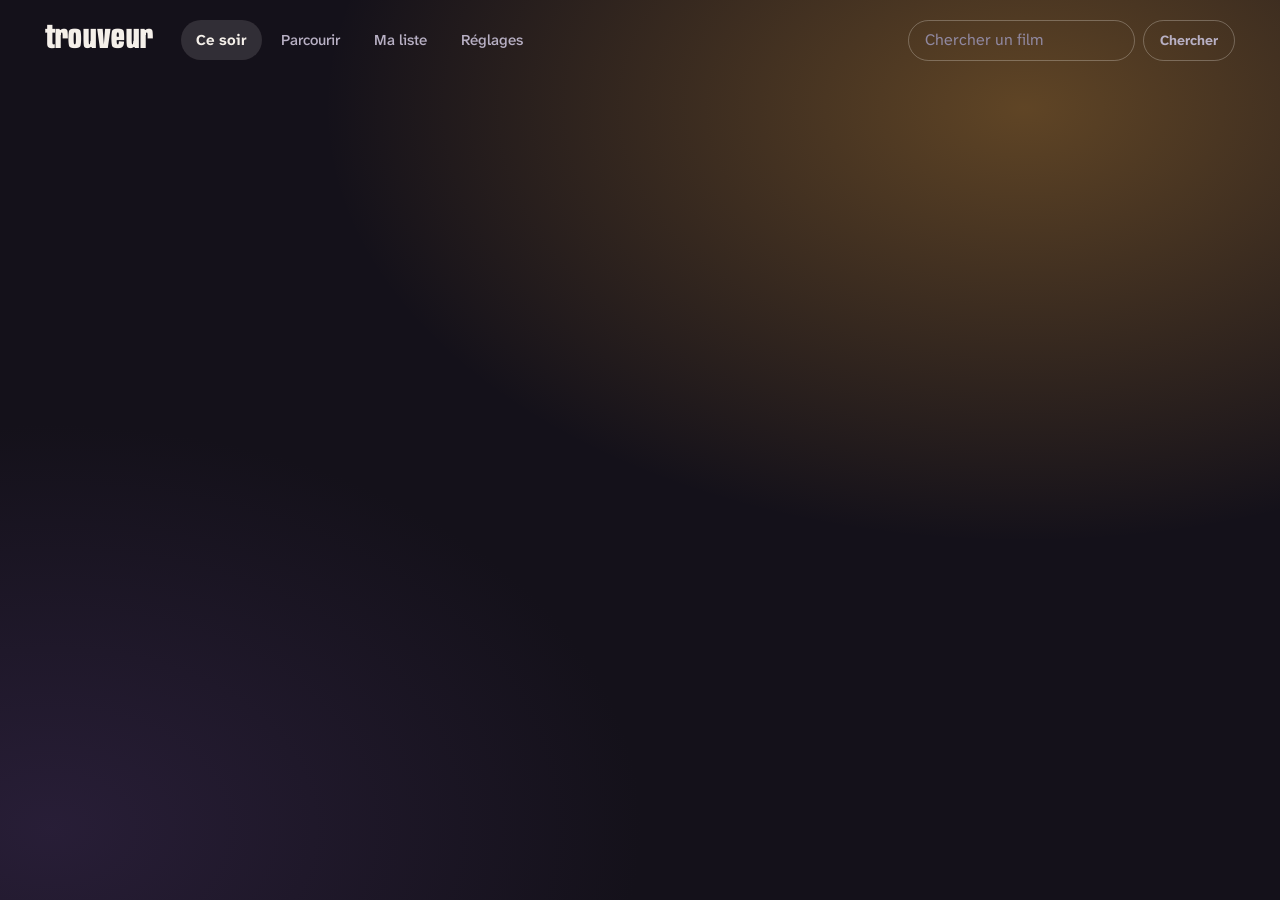
==== addon/app/web/index.html @ bdc5a35e "1.5.0 : Parcourir et Ma liste séparés, cartes allégées Les six onglets mélangeaient des façons de ch" ====
<!doctype html>
<html lang="fr">
<head>
<meta charset="utf-8">
<meta name="viewport" content="width=device-width, initial-scale=1">
<title>Trouveur</title>
<link rel="preconnect" href="https://fonts.googleapis.com">
<link rel="preconnect" href="https://fonts.gstatic.com" crossorigin>
<link href="https://fonts.googleapis.com/css2?family=Anybody:wdth,wght@50..150,500..900&family=Atkinson+Hyperlegible+Next:wght@400;500;700&display=swap" rel="stylesheet">
<link rel="stylesheet" href="style.css">
<link rel="icon" href="data:image/svg+xml,<svg xmlns='http://www.w3.org/2000/svg' viewBox='0 0 100 100'><text y='.9em' font-size='90'>&#127916;</text></svg>">
</head>
<body data-screen="soir">

<header class="masthead">
  <span class="masthead-logo">trouveur</span>

  <nav class="mainnav" id="mainnav" aria-label="Navigation">
    <button type="button" data-nav="soir" aria-current="page">Ce soir</button>
    <button type="button" data-nav="parcourir">Parcourir</button>
    <button type="button" data-nav="liste">Ma liste <span class="nav-count" id="count-liste"></span></button>
    <button type="button" data-nav="reglages" id="open-settings">Réglages</button>
  </nav>

  <form class="search" id="search-form" role="search">
    <input type="search" id="search-input" placeholder="Chercher un film"
           aria-label="Chercher un film par son titre" autocomplete="off">
    <button type="submit" class="search-go" aria-label="Lancer la recherche">Chercher</button>
  </form>
</header>

<div class="panel-veil" id="panel-veil" hidden></div>

<!-- ------------------------------- ce soir -------------------------------- -->
<main class="screen screen-soir" id="screen-soir">
  <div class="soir">
    <section class="soir-hero is-loading" id="soir-hero" aria-live="polite" aria-busy="true"></section>
    <p class="soir-sentence" id="soir-sentence"></p>
    <section class="soir-others" id="soir-others" aria-label="Autres idées" hidden></section>
  </div>
</main>

<div class="layout screen" id="screen-parcourir" hidden>

  <!-- ------------------------------- critères ------------------------------- -->
  <aside class="panel" id="panel">
    <div class="panel-head">
      <span>Filtres</span>
      <button type="button" class="panel-close" id="close-filters" aria-label="Fermer les filtres">&times;</button>
    </div>
    <form id="criteria" autocomplete="off">

      <section class="field">
        <div class="field-head">
          <label>Genres</label>
          <span class="hint" id="genre-hint">1 clic&nbsp;: inclure · 2&nbsp;clics&nbsp;: exclure</span>
        </div>
        <div class="chips" id="genres" role="group" aria-label="Genres"></div>
        <div class="segmented" id="genre-mode" hidden>
          <button type="button" class="on" data-mode="ou">Au moins un</button>
          <button type="button" data-mode="et">Tous à la fois</button>
        </div>
      </section>

      <section class="field">
        <div class="field-head"><label>Époque</label></div>
        <div class="chips chips-compact" id="decades" role="group" aria-label="Décennies"></div>
        <div class="range-pair">
          <label>De <input type="number" id="year-min" min="1900" max="2030" step="1" placeholder="1900"></label>
          <label>à <input type="number" id="year-max" min="1900" max="2030" step="1" placeholder="2026"></label>
        </div>
      </section>

      <section class="field">
        <div class="field-head">
          <label for="rating-min">Note minimum</label>
          <output class="value" id="rating-min-out">6,5</output>
        </div>
        <input type="range" id="rating-min" min="0" max="9" step="0.5" value="6.5">
      </section>

      <section class="field">
        <div class="field-head">
          <label for="runtime-max">Durée maximum</label>
          <output class="value" id="runtime-max-out">peu importe</output>
        </div>
        <input type="range" id="runtime-max" min="60" max="245" step="5" value="245">
      </section>

      <section class="field">
        <div class="field-head">
          <label>Disponible sur</label>
          <span class="hint">facultatif</span>
        </div>
        <div class="providers" id="providers" role="group" aria-label="Plateformes"></div>
      </section>

      <details class="field-more" id="more-criteria">
        <summary>Plus de critères</summary>
      <section class="field grid-2">
        <div>
          <div class="field-head"><label for="votes-min">Popularité</label></div>
          <select id="votes-min">
            <option value="50">Même confidentiel</option>
            <option value="300" selected>Un minimum connu</option>
            <option value="1500">Bien vu</option>
            <option value="6000">Très vu</option>
          </select>
        </div>
        <div>
          <div class="field-head"><label for="original-language">Langue d'origine</label></div>
          <select id="original-language">
            <option value="">Peu importe</option>
            <option value="fr">Français</option>
            <option value="en">Anglais</option>
            <option value="ja">Japonais</option>
            <option value="ko">Coréen</option>
            <option value="it">Italien</option>
            <option value="es">Espagnol</option>
            <option value="de">Allemand</option>
            <option value="zh">Chinois</option>
            <option value="da">Danois</option>
            <option value="sv">Suédois</option>
            <option value="ru">Russe</option>
            <option value="hi">Hindi</option>
          </select>
        </div>
      </section>

      <section class="field">
        <div class="field-head">
          <label for="keyword">Thème</label>
          <span class="hint">facultatif</span>
        </div>
        <input type="text" id="keyword" placeholder="braquage, voyage dans le temps, mafia…">
      </section>

      <section class="field">
        <div class="field-head"><label for="sort">Trier par</label></div>
        <select id="sort">
          <option value="note" selected>Meilleures notes</option>
          <option value="hasard">Au hasard</option>
          <option value="populaire">Popularité</option>
          <option value="recent">Plus récents</option>
          <option value="ancien">Plus anciens</option>
          <option value="revenus">Plus gros succès</option>
        </select>
      </section>

      </details>

      <section class="field">
        <label class="switch">
          <input type="checkbox" id="hide-seen">
          <span class="switch-track"><span class="switch-knob"></span></span>
          <span class="switch-label">Masquer les films déjà vus</span>
        </label>
        <p class="seen-count" id="seen-count"></p>
      </section>

      <div class="panel-actions">
        <button type="submit" class="btn btn-primary" id="submit">Proposer des films</button>
        <button type="button" class="btn btn-ghost" id="reset">Réinitialiser</button>
      </div>
    </form>
  </aside>

  <!-- ------------------------------- résultats ------------------------------ -->
  <main class="results">
    <div class="results-head">
      <div class="results-title-row">
        <h2 id="results-title">Propositions</h2>
        <button type="button" class="back-link" id="back-to-criteria" hidden>Revenir aux critères</button>
      </div>
      <p class="results-meta" id="results-meta"></p>
    </div>

    <button type="button" class="open-filters" id="open-filters">
      <span class="funnel" aria-hidden="true"></span>
      <span>Filtres</span>
      <span class="filters-count" id="filters-count"></span>
    </button>

    <nav class="tabs" id="tabs" aria-label="Façons de parcourir">
      <button type="button" class="tab on" data-view="decouverte">Propositions</button>
      <button type="button" class="tab" data-view="foryou">Pour toi</button>
      <button type="button" class="tab" data-view="cinema">Au cinéma</button>
    </nav>
    <nav class="tabs" id="list-tabs" aria-label="Mes listes" hidden>
      <button type="button" class="tab" data-view="watchlist">À voir <span class="tab-count" id="count-watchlist"></span></button>
      <button type="button" class="tab" data-view="seen">Déjà vus <span class="tab-count" id="count-seen"></span></button>
      <button type="button" class="tab" data-view="ignored">Ignorés <span class="tab-count" id="count-ignored"></span></button>
    </nav>
    <div id="notice" class="notice" hidden></div>
    <div class="grid" id="grid"></div>

    <div class="more" id="more" hidden>
      <span class="more-sentinel" id="more-sentinel" aria-hidden="true"></span>
      <button type="button" class="btn btn-ghost" id="more-button">Afficher plus</button>
      <p class="more-state" id="more-state"></p>
    </div>

    <div class="empty" id="empty">
      <span class="empty-mark" aria-hidden="true"></span>
      <p>Rien à montrer pour l'instant.</p>
    </div>
  </main>
</div>

<!-- --------------------------------- fiche --------------------------------- -->
<!-- ------------------------------ réglages ------------------------------- -->
<main class="screen screen-settings" id="screen-reglages" hidden>
  <div class="settings-page">
    <aside class="settings-side">
      <h2 class="settings-title">Réglages</h2>
      <p class="settings-intro" id="settings-intro"></p>
      <ul class="status-list" id="status-list" aria-label="État des services"></ul>
    </aside>
    <div class="settings">

      <form id="settings-form">
        <section class="settings-block" id="set-tmdb">
          <h4>TMDB <span class="required">obligatoire</span></h4>
          <p class="settings-help">
            Source des fiches, affiches et bandes-annonces.
            <a href="https://www.themoviedb.org/settings/api" target="_blank" rel="noopener noreferrer">Créer une clé</a>
            — gratuit. Clé v3 ou jeton v4.
          </p>
          <label class="settings-field">
            <span>Clé d'API</span>
            <input type="password" id="set-tmdb-key" autocomplete="off" placeholder="">
          </label>
          <div class="settings-row">
            <label class="settings-field">
              <span>Langue</span>
              <input type="text" id="set-tmdb-language" placeholder="fr-FR">
            </label>
            <label class="settings-field">
              <span>Région</span>
              <input type="text" id="set-tmdb-region" placeholder="FR">
            </label>
          </div>
        </section>

        <section class="settings-block" id="set-plex">
          <h4>Serveur Plex</h4>
          <p class="settings-help">
            La connexion se fait chez Plex : ton mot de passe ne passe jamais par
            Trouveur. Tes serveurs et leurs adresses sont ensuite trouvés tout seuls.
          </p>
          <div class="plex-connect">
            <button type="button" class="btn btn-primary" id="plex-connect">Se connecter avec Plex</button>
            <p class="settings-state" id="plex-state"></p>
            <div id="plex-servers"></div>
          </div>
          <label class="switch settings-switch">
            <input type="checkbox" id="set-plex-sync">
            <span class="switch-track"><span class="switch-knob"></span></span>
            <span class="switch-label">Reprendre les films vus sur Plex au démarrage</span>
          </label>
          <button type="button" class="btn btn-ghost settings-sync" id="plex-sync-now">
            Synchroniser les « déjà vus » maintenant
          </button>
          <p class="settings-state" id="plex-sync-state"></p>
          <button type="button" class="btn btn-ghost settings-sync" id="plex-refresh-now">
            Rafraîchir la bibliothèque Plex
          </button>
          <p class="settings-help settings-sub">
            Les badges « Plex » suivent un inventaire relu toutes les dix
            minutes. Ce bouton le relit tout de suite, après un ajout ou une
            suppression sur ton serveur.
          </p>
          <p class="settings-state" id="plex-refresh-state"></p>
        </section>

        <section class="settings-block" id="set-services">
          <h4>Mes abonnements</h4>
          <p class="settings-help">
            Seuls les services cochés sont proposés en filtre et affichés en badge
            sur les affiches. Aucun coché = tous les services de la région.
            Ton serveur Plex est indépendant de cette liste.
          </p>
          <div class="providers" id="set-services"></div>
        </section>

        <section class="settings-block" id="set-lists">
          <h4>Mes listes</h4>
          <p class="settings-help">
            Reprendre des listes venant d'une autre installation. L'import est
            <strong>additif</strong> : un film déjà présent garde sa date et sa
            provenance, rien n'est jamais remplacé ni supprimé.
          </p>
          <label class="settings-field">
            <span>Fichiers à importer (seen.json, watchlist.json, ignored.json)</span>
            <input type="file" id="set-import" accept=".json,application/json" multiple>
          </label>
          <p class="settings-state" id="import-state"></p>
        </section>

        <section class="settings-block" id="set-deluge">
          <h4>Deluge</h4>
          <p class="settings-help">
            Envoyer les torrents directement au serveur. Trouveur télécharge le
            fichier avec sa clé de tracker puis le transmet : Deluge n'a besoin
            ni de cette clé, ni d'un accès au tracker.
          </p>
          <label class="switch settings-switch">
            <input type="checkbox" id="set-deluge-enabled">
            <span class="switch-track"><span class="switch-knob"></span></span>
            <span class="switch-label">Activer l'envoi vers Deluge</span>
          </label>
          <label class="settings-field">
            <span>Adresse de l'interface web</span>
            <input type="text" id="set-deluge-url" placeholder="https://deluge.mondomaine.fr">
          </label>
          <label class="settings-field">
            <span>Mot de passe de l'interface web</span>
            <input type="password" id="set-deluge-password" autocomplete="off">
          </label>

          <p class="settings-help settings-sub">
            Accès protégé par certificat client : déposer les fichiers ici, ils
            sont conservés par Trouveur. Un fichier <strong>.p12 / .pfx</strong>
            est accepté tel quel — inutile de le convertir. Sa clé n'est jamais
            écrite en clair sur le disque, ni renvoyée au navigateur.
          </p>
          <div class="cert-field">
            <span class="cert-label">Certificat client (.p12, .pfx, .crt ou .pem)</span>
            <div class="cert-current" id="cert-client-current"></div>
            <input type="file" id="cert-client-file" accept=".p12,.pfx,.pem,.crt,.cer">
          </div>
          <div class="cert-field">
            <span class="cert-label">Clé privée — inutile avec un .p12</span>
            <div class="cert-current" id="cert-client_key-current"></div>
            <input type="file" id="cert-client_key-file" accept=".key,.pem">
          </div>
          <label class="settings-field">
            <span>Phrase de passe (du .p12 ou de la clé)</span>
            <input type="password" id="set-deluge-keypass" autocomplete="off">
          </label>
          <div class="cert-field">
            <span class="cert-label">Autorité de certification (si privée)</span>
            <div class="cert-current" id="cert-ca-current"></div>
            <input type="file" id="cert-ca-file" accept=".pem,.crt,.cer">
          </div>
          <label class="switch settings-switch">
            <input type="checkbox" id="set-deluge-verify" checked>
            <span class="switch-track"><span class="switch-knob"></span></span>
            <span class="switch-label">Vérifier le certificat du serveur</span>
          </label>
          <p class="settings-help settings-sub">
            À décocher seulement si le serveur présente un certificat auto-signé
            que tu n'as pas moyen de fournir ci-dessus. La liaison reste
            chiffrée, mais Trouveur ne vérifie plus à qui il parle.
          </p>

          <div class="settings-row">
            <label class="settings-field">
              <span>Dossier de destination</span>
              <input type="text" id="set-deluge-dir" placeholder="facultatif">
            </label>
            <label class="settings-field">
              <span>Étiquette</span>
              <input type="text" id="set-deluge-label" placeholder="facultatif">
            </label>
          </div>
          <label class="switch settings-switch">
            <input type="checkbox" id="set-deluge-paused">
            <span class="switch-track"><span class="switch-knob"></span></span>
            <span class="switch-label">Ajouter en pause</span>
          </label>

          <button type="button" class="btn btn-ghost settings-sync" id="deluge-test">
            Tester la connexion
          </button>
          <div id="deluge-state"></div>
        </section>

        <section class="settings-block" id="set-tracker">
          <h4>Tracker</h4>
          <label class="switch settings-switch">
            <input type="checkbox" id="set-tracker-enabled">
            <span class="switch-track"><span class="switch-knob"></span></span>
            <span class="switch-label">Chercher les torrents disponibles</span>
          </label>
          <label class="settings-field">
            <span>Tracker</span>
            <select id="set-tracker-profile"></select>
          </label>
          <p class="settings-help settings-sub" id="tracker-profile-help"></p>
          <label class="settings-field">
            <span>Adresse</span>
            <input type="text" id="set-tracker-url" placeholder="https://tr4ker.net">
          </label>
          <label class="settings-field">
            <span>Clé d'API</span>
            <input type="password" id="set-tracker-key" autocomplete="off">
          </label>
          <button type="button" class="btn btn-ghost settings-sync" id="tracker-test">
            Tester la connexion
          </button>
          <div id="tracker-state"></div>
        </section>

        <div id="settings-notice" class="notice" hidden></div>

        <div class="settings-actions">
          <button type="submit" class="btn btn-primary" id="settings-save">Enregistrer</button>
        </div>
        <p class="settings-foot">
          Un champ laissé vide n'efface rien : il conserve la valeur en place.
        </p>
      </form>
    </div>
  </div>
</main>

<div class="sheet-backdrop" id="sheet-backdrop" hidden>
  <article class="sheet" id="sheet" role="dialog" aria-modal="true" aria-label="Fiche du film">
    <button class="sheet-close" id="sheet-close" aria-label="Fermer">&times;</button>
    <div id="sheet-body"></div>
  </article>
</div>

<template id="tpl-card">
  <article class="card" tabindex="0">
    <div class="card-poster">
      <img alt="" loading="lazy">
      <span class="card-rating"></span>
      <span class="card-state" hidden></span>
      <div class="card-actions">
        <button type="button" class="card-want" aria-pressed="false">À voir</button>
        <button type="button" class="card-seen" aria-pressed="false">Vu</button>
        <button type="button" class="card-hide">Ignorer</button>
      </div>
    </div>
    <div class="card-body">
      <h3 class="card-title"></h3>
      <p class="card-sub"></p>
      <p class="card-where"></p>
    </div>
  </article>
</template>

<script src="app.js"></script>
<script src="soir.js"></script>
</body>
</html>
---- addon/app/web/style.css ----
/* Trouveur — feuille de style unique, thème sombre cinéma. */

:root {
  /* La salle : un fond violet très sombre, des surfaces un cran plus claires. */
  --bg: #14111a;
  --bg-grain: #181420;
  --surface: #1d1825;
  --surface-2: #262031;
  --surface-3: #30283d;
  --line: #3a3147;
  --line-soft: #2b2436;

  --text: #f5f0ea;
  --text-dim: #b8b0c4;
  --text-faint: #9088a0;

  /* Accent par défaut. Sur « Ce soir » il prend la couleur de l'affiche (--acc). */
  --gold: #f2a93b;
  --gold-soft: #f7c77b;
  --gold-dim: rgba(242, 169, 59, 0.14);
  --green: #4ec98a;
  --green-dim: rgba(78, 201, 138, 0.14);
  --red: #e0645c;
  --red-dim: rgba(224, 100, 92, 0.14);

  --radius: 14px;
  --radius-sm: 9px;
  --shadow: 0 18px 45px -20px rgba(0, 0, 0, 0.9);

  --sans: "Atkinson Hyperlegible Next", ui-sans-serif, system-ui, -apple-system, "Segoe UI", Roboto, sans-serif;
  --display: "Anybody", "Arial Narrow", ui-sans-serif, system-ui, sans-serif;
}

/* Déclarées pour que l'ambiance de « Ce soir » change en fondu d'un film à l'autre. */
@property --amb1 { syntax: "<color>"; inherits: true; initial-value: #2a1f3a; }
@property --amb2 { syntax: "<color>"; inherits: true; initial-value: #f2a93b; }

* { box-sizing: border-box; }

/* Sans cela, les regles display:flex ci-dessous l'emportent sur l'attribut
   hidden et laissent le fond de la fiche recouvrir toute la page. */
[hidden] { display: none !important; }

html { scroll-behavior: smooth; }

body {
  margin: 0;
  min-height: 100vh;
  font-family: var(--sans);
  font-size: 16px;
  line-height: 1.55;
  color: var(--text);
  background: var(--bg);
  -webkit-font-smoothing: antialiased;
}

/* L'ambiance de « Ce soir » colore toute la page, en-tête compris. */
body[data-screen="soir"] {
  --amb1: #2a1f3a;
  --acc: var(--amb2);
  background:
    radial-gradient(1000px 620px at 80% 12%, color-mix(in srgb, var(--amb2) 34%, transparent), transparent 70%),
    radial-gradient(820px 560px at 4% 92%, color-mix(in srgb, var(--amb1) 90%, transparent), transparent 72%),
    var(--bg);
  transition: --amb1 0.9s ease, --amb2 0.9s ease;
}

button, input, select, textarea { font: inherit; color: inherit; }

::-webkit-scrollbar { width: 10px; height: 10px; }
::-webkit-scrollbar-track { background: transparent; }
::-webkit-scrollbar-thumb { background: var(--surface-3); border-radius: 8px; border: 3px solid var(--bg); }
::-webkit-scrollbar-thumb:hover { background: #463c57; }

/* ------------------------------- en-tête -------------------------------- */

.masthead {
  display: flex;
  align-items: center;
  gap: 28px;
  padding: 20px clamp(18px, 3.5vw, 48px) 0;
}

.masthead-logo {
  font-family: var(--display);
  font-stretch: 62%;
  font-weight: 800;
  font-size: 32px;
  line-height: 1;
  letter-spacing: 0.01em;
}

.mainnav { display: flex; gap: 4px; margin-right: auto; }
.mainnav button {
  display: flex;
  align-items: center;
  gap: 7px;
  min-height: 40px;
  padding: 6px 15px;
  font-size: 15px;
  font-weight: 500;
  color: var(--text-dim);
  background: none;
  border: 0;
  border-radius: 999px;
  cursor: pointer;
}
.mainnav button:hover { color: var(--text); }
.mainnav button[aria-current="page"] {
  color: var(--text);
  font-weight: 700;
  background: color-mix(in srgb, var(--text) 13%, transparent);
}
.nav-count {
  font-size: 12px;
  font-weight: 700;
  font-variant-numeric: tabular-nums;
  color: var(--acc, var(--gold));
}
.nav-count:empty { display: none; }

/* recherche par titre */

.search { display: flex; gap: 8px; flex: 0 1 300px; }
.search input[type="search"] {
  flex: 1;
  min-width: 0;
  min-height: 40px;
  padding: 7px 16px;
  color: var(--text);
  background: transparent;
  border: 1px solid color-mix(in srgb, var(--text) 28%, transparent);
  border-radius: 999px;
  outline: none;
  transition: border-color 0.14s, box-shadow 0.14s;
}
.search input::placeholder { color: var(--text-faint); }
.search input:focus {
  border-color: var(--acc, var(--gold));
  box-shadow: 0 0 0 3px color-mix(in srgb, var(--acc, var(--gold)) 25%, transparent);
}
.search-go {
  min-height: 40px;
  padding: 7px 16px;
  font-size: 14px;
  font-weight: 700;
  color: var(--text-dim);
  background: none;
  border: 1px solid color-mix(in srgb, var(--text) 28%, transparent);
  border-radius: 999px;
  cursor: pointer;
  white-space: nowrap;
}
.search-go:hover { color: var(--text); border-color: var(--text); }

/* onglets de listes */

.tabs {
  display: flex;
  gap: 4px;
  margin: 0 0 18px;
  padding: 3px;
  background: var(--surface);
  border: 1px solid var(--line);
  border-radius: var(--radius-sm);
  width: fit-content;
  max-width: 100%;
  overflow-x: auto;
}
.tab {
  display: flex;
  align-items: center;
  gap: 7px;
  padding: 7px 14px;
  font-size: 13px;
  color: var(--text-dim);
  background: none;
  border: 0;
  border-radius: 6px;
  cursor: pointer;
  white-space: nowrap;
}
.tab:hover { color: var(--text); }
.tab.on { color: var(--text); background: var(--surface-3); font-weight: 600; }
.tab-count {
  min-width: 18px;
  padding: 1px 6px;
  font-size: 11px;
  font-weight: 700;
  font-variant-numeric: tabular-nums;
  color: var(--text-faint);
  background: var(--surface-2);
  border-radius: 999px;
}
.tab-count:empty { display: none; }
.tab.on .tab-count { color: #1a1408; background: var(--gold); }

.results-title-row { display: flex; align-items: baseline; gap: 14px; flex-wrap: wrap; }
.back-link {
  font-size: 13px;
  color: var(--text-faint);
  background: none;
  border: 0;
  padding: 0;
  cursor: pointer;
  text-decoration: underline;
  text-underline-offset: 3px;
}
.back-link:hover { color: var(--gold); }

/* ------------------------------- structure ------------------------------ */

.layout {
  display: grid;
  grid-template-columns: 322px minmax(0, 1fr);
  gap: clamp(20px, 2.6vw, 38px);
  align-items: start;
  padding: 26px clamp(18px, 3.5vw, 44px) 70px;
  max-width: 1720px;
  margin: 0 auto;
}

/* -------------------------------- panneau ------------------------------- */

.panel {
  position: sticky;
  top: 22px;
  padding: 22px 20px;
  background: linear-gradient(180deg, var(--surface), rgba(29, 24, 37, 0.72));
  border: 1px solid var(--line);
  border-radius: var(--radius);
  box-shadow: var(--shadow);
  max-height: calc(100vh - 44px);
  overflow-y: auto;
}

.field { margin-bottom: 22px; }
.field:last-of-type { margin-bottom: 18px; }
.field.grid-2 { display: grid; grid-template-columns: 1fr 1fr; gap: 12px; }

.field-head {
  display: flex;
  align-items: baseline;
  justify-content: space-between;
  gap: 10px;
  margin-bottom: 9px;
}

.field-head label {
  font-size: 15px;
  font-weight: 700;
  color: var(--text);
}

.hint { font-size: 11px; color: var(--text-faint); }
.value { font-size: 12.5px; font-weight: 600; color: var(--gold); font-variant-numeric: tabular-nums; }

/* pastilles de genre : neutre → inclus → exclu */

.chips { display: flex; flex-wrap: wrap; gap: 6px; }

.chip {
  padding: 6px 11px;
  font-size: 12.5px;
  font-weight: 500;
  color: var(--text-dim);
  background: var(--surface-2);
  border: 1px solid var(--line);
  border-radius: 999px;
  cursor: pointer;
  transition: background 0.14s, color 0.14s, border-color 0.14s;
  user-select: none;
}
.chip:hover { background: var(--surface-3); color: var(--text); }
.chip.is-in {
  color: #1a1408;
  background: linear-gradient(160deg, var(--gold-soft), var(--gold));
  border-color: transparent;
  font-weight: 600;
}
.chip.is-out {
  color: var(--red);
  background: var(--red-dim);
  border-color: rgba(224, 100, 92, 0.35);
  text-decoration: line-through;
}
.chips-compact .chip { padding: 5px 10px; font-size: 12px; }

/* plateformes de streaming */

.providers { display: flex; flex-wrap: wrap; gap: 6px; }

.provider {
  display: flex;
  align-items: center;
  gap: 7px;
  padding: 5px 10px 5px 5px;
  font-size: 12px;
  color: var(--text-dim);
  background: var(--surface-2);
  border: 1px solid var(--line);
  border-radius: 999px;
  cursor: pointer;
  transition: background 0.14s, color 0.14s, border-color 0.14s;
}
.provider img {
  width: 20px;
  height: 20px;
  flex: none;
  border-radius: 5px;
  object-fit: cover;
}
.provider:hover { background: var(--surface-3); color: var(--text); }
.provider.is-on {
  color: #1a1408;
  background: linear-gradient(160deg, var(--gold-soft), var(--gold));
  border-color: transparent;
  font-weight: 600;
}

/* Le serveur de l'utilisateur n'est pas un service commercial : il se
   distingue visuellement tout en restant au même niveau que les autres. */
.provider.is-local {
  padding-left: 10px;
  border-color: rgba(229, 160, 13, 0.4);
  order: -1;
}
.provider.is-local::before {
  content: "";
  width: 8px;
  height: 8px;
  border-radius: 2px;
  background: #e5a00d;
  flex: none;
}
.provider.is-local.is-on::before { background: #1a1408; }

.provider-name { white-space: nowrap; }

.segmented {
  display: flex;
  margin-top: 10px;
  padding: 3px;
  background: var(--surface-2);
  border: 1px solid var(--line);
  border-radius: var(--radius-sm);
}
.segmented button {
  flex: 1;
  padding: 6px 8px;
  font-size: 12px;
  color: var(--text-dim);
  background: none;
  border: 0;
  border-radius: 6px;
  cursor: pointer;
}
.segmented button.on { color: var(--text); background: var(--surface-3); font-weight: 600; }

/* champs */

input[type="text"], input[type="number"], input[type="password"], select {
  width: 100%;
  padding: 9px 11px;
  color: var(--text);
  background: var(--surface-2);
  border: 1px solid var(--line);
  border-radius: var(--radius-sm);
  outline: none;
  transition: border-color 0.14s, box-shadow 0.14s;
}
input[type="text"]:focus, input[type="number"]:focus, input[type="password"]:focus, select:focus {
  border-color: rgba(242, 169, 59, 0.55);
  box-shadow: 0 0 0 3px var(--gold-dim);
}
input::placeholder { color: var(--text-faint); }

select {
  appearance: none;
  padding-right: 30px;
  background-image: url("data:image/svg+xml,%3Csvg xmlns='http://www.w3.org/2000/svg' viewBox='0 0 12 12'%3E%3Cpath d='M2 4.5L6 8.5L10 4.5' stroke='%239aa3b8' stroke-width='1.6' fill='none' stroke-linecap='round'/%3E%3C/svg%3E");
  background-repeat: no-repeat;
  background-position: right 10px center;
  background-size: 12px;
  cursor: pointer;
}
select option { background: var(--surface-2); }

.range-pair { display: flex; gap: 10px; margin-top: 10px; }
.range-pair label {
  flex: 1;
  display: flex;
  align-items: center;
  gap: 7px;
  font-size: 12px;
  color: var(--text-faint);
}
.range-pair input { text-align: center; }

input[type="range"] {
  width: 100%;
  height: 4px;
  appearance: none;
  background: var(--surface-3);
  border-radius: 3px;
  outline: none;
  cursor: pointer;
}
input[type="range"]::-webkit-slider-thumb {
  appearance: none;
  width: 16px; height: 16px;
  border-radius: 50%;
  background: var(--gold);
  border: 3px solid var(--bg);
  box-shadow: 0 0 0 1px var(--gold);
  cursor: grab;
}
input[type="range"]::-moz-range-thumb {
  width: 12px; height: 12px;
  border-radius: 50%;
  background: var(--gold);
  border: 3px solid var(--bg);
  box-shadow: 0 0 0 1px var(--gold);
  cursor: grab;
}

/* interrupteur */

.switch {
  display: flex;
  align-items: center;
  gap: 11px;
  cursor: pointer;
  user-select: none;
}
.switch input { position: absolute; opacity: 0; width: 0; height: 0; }

.switch-track {
  flex: none;
  width: 38px;
  height: 21px;
  padding: 3px;
  background: var(--surface-3);
  border: 1px solid var(--line);
  border-radius: 999px;
  transition: background 0.16s;
}
.switch-knob {
  display: block;
  width: 13px;
  height: 13px;
  border-radius: 50%;
  background: var(--text-faint);
  transition: transform 0.16s, background 0.16s;
}
.switch input:checked + .switch-track { background: var(--gold-dim); border-color: rgba(242, 169, 59, 0.5); }
.switch input:checked + .switch-track .switch-knob { background: var(--gold); transform: translateX(17px); }
.switch input:focus-visible + .switch-track { box-shadow: 0 0 0 3px var(--gold-dim); }
.switch-label { font-size: 13px; color: var(--text-dim); }
.switch:hover .switch-label { color: var(--text); }

.seen-count { margin: 9px 0 0 49px; font-size: 11.5px; color: var(--text-faint); }

/* boutons */

.panel-actions { display: flex; flex-direction: column; gap: 9px; }

.btn {
  padding: 11px 16px;
  font-size: 14px;
  font-weight: 600;
  border: 1px solid transparent;
  border-radius: var(--radius-sm);
  cursor: pointer;
  transition: transform 0.1s, filter 0.14s, background 0.14s;
}
.btn:active { transform: translateY(1px); }
.btn:disabled { opacity: 0.55; cursor: progress; }

.btn-primary {
  color: #171104;
  background: linear-gradient(160deg, var(--gold-soft), var(--gold));
  box-shadow: 0 10px 26px -12px rgba(242, 169, 59, 0.75);
}
.btn-primary:hover:not(:disabled) { filter: brightness(1.06); }

.btn-ghost {
  color: var(--text-dim);
  background: transparent;
  border-color: var(--line);
}
.btn-ghost:hover { color: var(--text); background: var(--surface-2); }

/* ------------------------------- résultats ------------------------------ */

.results-head {
  display: flex;
  align-items: baseline;
  justify-content: space-between;
  gap: 16px;
  margin-bottom: 18px;
  flex-wrap: wrap;
}
.results-head h2 {
  margin: 0;
  font-family: var(--display);
  font-stretch: 62%;
  font-size: 21px;
  font-weight: 500;
  letter-spacing: -0.01em;
}
.results-meta { margin: 0; font-size: 13px; color: var(--text-faint); }

.notice {
  padding: 12px 15px;
  margin-bottom: 18px;
  font-size: 13.5px;
  color: var(--gold-soft);
  background: var(--gold-dim);
  border: 1px solid rgba(242, 169, 59, 0.3);
  border-radius: var(--radius-sm);
}
.notice.is-error {
  color: #f2b2ad;
  background: var(--red-dim);
  border-color: rgba(224, 100, 92, 0.35);
}

.grid {
  display: grid;
  grid-template-columns: repeat(auto-fill, minmax(174px, 1fr));
  gap: clamp(14px, 1.5vw, 22px);
}

.more {
  position: relative;
  display: flex;
  flex-direction: column;
  align-items: center;
  gap: 10px;
  padding: 34px 20px 10px;
}
.more .btn { min-width: 220px; }
.more-state { margin: 0; font-size: 13px; color: var(--text-faint); }

/* Déclencheur du défilement infini : placé au-dessus du bouton pour anticiper. */
.more-sentinel {
  position: absolute;
  top: -500px;
  left: 0;
  width: 1px;
  height: 1px;
  pointer-events: none;
}

.empty {
  padding: 90px 20px;
  text-align: center;
  color: var(--text-faint);
}
.empty-mark {
  display: block;
  width: 54px; height: 54px;
  margin: 0 auto 16px;
  border: 2px dashed var(--line);
  border-radius: 14px;
}

/* --------------------------------- carte -------------------------------- */

.card {
  cursor: pointer;
  outline: none;
  transition: transform 0.16s ease;
}
.card:hover, .card:focus-visible { transform: translateY(-4px); }

.card-poster {
  position: relative;
  aspect-ratio: 2 / 3;
  overflow: hidden;
  background: var(--surface-2) url("data:image/svg+xml,%3Csvg xmlns='http://www.w3.org/2000/svg' viewBox='0 0 24 24' fill='none' stroke='%23303a52' stroke-width='1.2'%3E%3Crect x='3' y='4' width='18' height='16' rx='2'/%3E%3Cpath d='M3 9h18M7 4v5M17 4v5'/%3E%3C/svg%3E") center / 42px no-repeat;
  border: 1px solid var(--line);
  border-radius: var(--radius);
  box-shadow: var(--shadow);
}
.card-poster > img {
  width: 100%; height: 100%;
  object-fit: cover;
  display: block;
  opacity: 0;
  transition: opacity 0.3s;
}
.card-poster > img.is-loaded { opacity: 1; }
.card:hover .card-poster { border-color: rgba(242, 169, 59, 0.4); }
.card:focus-visible .card-poster { border-color: var(--gold); }

.card-rating {
  position: absolute;
  top: 8px; left: 8px;
  padding: 3px 8px;
  font-size: 12px;
  font-weight: 700;
  font-variant-numeric: tabular-nums;
  color: var(--text);
  background: rgba(10, 12, 17, 0.82);
  backdrop-filter: blur(6px);
  border-radius: 999px;
}
.card-rating.is-high { color: #16240f; background: var(--green); }
.card-rating.is-good { color: #1a1408; background: var(--gold); }
.card-rating.is-low { color: var(--text-dim); }
.card-rating.is-none { color: var(--text-faint); }

/* Ce qui est posé sur l'affiche : la note, le statut une fois posé, et trois
   actions qui n'apparaissent qu'au survol. Sur écran tactile elles restent dans
   la fiche : trois boutons permanents par affiche cachaient l'affiche. */

.card-state {
  position: absolute;
  left: 8px;
  bottom: 8px;
  padding: 3px 9px;
  font-size: 12px;
  font-weight: 700;
  color: #1a1408;
  background: var(--gold);
  border-radius: 4px;
}
.card-state.is-seen { color: #16240f; background: var(--green); }

.card.is-seen .card-poster > img { opacity: 0.4; filter: grayscale(0.55); }
.card.is-seen .card-title { color: var(--text-faint); }
.card.is-seen:hover .card-poster > img { opacity: 0.72; filter: grayscale(0.2); }

.card-actions {
  position: absolute;
  inset: auto 0 0 0;
  display: flex;
  background: rgba(20, 17, 26, 0.94);
  opacity: 0;
  transform: translateY(6px);
  transition: opacity 0.15s, transform 0.15s;
  /* Invisible ne doit pas vouloir dire cliquable : sans cela, un clic sur
     l'affiche marquerait le film au lieu d'ouvrir sa fiche. */
  pointer-events: none;
}
.card:hover .card-actions,
.card:focus-within .card-actions { opacity: 1; transform: none; pointer-events: auto; }
.card-actions button {
  flex: 1;
  min-height: 44px;
  padding: 0 4px;
  font: inherit;
  font-size: 13px;
  font-weight: 700;
  color: var(--text);
  background: none;
  border: 0;
  border-left: 1px solid var(--line);
  cursor: pointer;
}
.card-actions button:first-child { border-left: 0; }
.card-actions button:hover { background: var(--surface-3); }
.card-actions button.is-on { color: var(--gold); }
.card-actions .card-seen[aria-pressed="true"] { color: var(--green); }
.card-actions .card-hide:hover { color: var(--red); }
.card-actions button:focus-visible { outline: 2px solid var(--text); outline-offset: -3px; }

@media (hover: none) {
  .card-actions { display: none; }
}

.card-where {
  display: flex;
  align-items: center;
  gap: 8px;
  min-height: 21px;
  margin: 6px 0 0;
  font-size: 13px;
  color: var(--text-dim);
}
.dot.is-tor { background: transparent; border: 2px solid var(--gold); }


@keyframes spin { to { transform: rotate(360deg); } }

.sheet-hide {
  display: inline-flex;
  align-items: center;
  gap: 9px;
  padding: 9px 16px;
  font-size: 13.5px;
  font-weight: 600;
  color: var(--text-dim);
  background: var(--surface-2);
  border: 1px solid var(--line);
  border-radius: var(--radius-sm);
  cursor: pointer;
  transition: color 0.15s, background 0.15s, border-color 0.15s;
}
.sheet-hide:hover {
  color: var(--red);
  background: var(--red-dim);
  border-color: rgba(224, 100, 92, 0.4);
}
.sheet-hide-icon { position: relative; width: 13px; height: 13px; flex: none; }
.sheet-hide-icon::before,
.sheet-hide-icon::after {
  content: "";
  position: absolute;
  top: 5.5px;
  left: 0;
  width: 13px;
  height: 2px;
  border-radius: 1px;
  background: currentColor;
}
.sheet-hide-icon::before { transform: rotate(45deg); }
.sheet-hide-icon::after { transform: rotate(-45deg); }

.sheet-actions { display: flex; flex-wrap: wrap; gap: 9px; margin-top: 14px; }
.sheet-actions .sheet-seen { margin-top: 0; }

.sheet-want {
  display: inline-flex;
  align-items: center;
  gap: 9px;
  padding: 9px 16px;
  font-size: 13.5px;
  font-weight: 600;
  color: var(--text-dim);
  background: var(--surface-2);
  border: 1px solid var(--line);
  border-radius: var(--radius-sm);
  cursor: pointer;
  transition: color 0.15s, background 0.15s, border-color 0.15s;
}
.sheet-want:hover { color: var(--text); background: var(--surface-3); }
.sheet-want-icon {
  width: 11px;
  height: 14px;
  flex: none;
  border: 1.8px solid currentColor;
  border-bottom: 0;
  clip-path: polygon(0 0, 100% 0, 100% 100%, 50% 68%, 0 100%);
}
.sheet-want.is-on {
  color: #1a1408;
  background: var(--gold);
  border-color: transparent;
}
.sheet-want.is-on .sheet-want-icon { background: currentColor; }

.sheet-seen {
  display: inline-flex;
  align-items: center;
  gap: 9px;
  margin-top: 14px;
  padding: 9px 16px;
  font-size: 13.5px;
  font-weight: 600;
  color: var(--text-dim);
  background: var(--surface-2);
  border: 1px solid var(--line);
  border-radius: var(--radius-sm);
  cursor: pointer;
  transition: color 0.15s, background 0.15s, border-color 0.15s;
}
.sheet-seen:hover { color: var(--text); background: var(--surface-3); }
.sheet-seen-icon {
  width: 15px;
  height: 15px;
  flex: none;
  border: 1.8px solid currentColor;
  border-radius: 50%;
}
.sheet-seen.is-on {
  color: #16240f;
  background: var(--green);
  border-color: transparent;
}
.sheet-seen.is-on .sheet-seen-icon {
  position: relative;
  border-color: transparent;
  background: currentColor;
}
.sheet-seen.is-on .sheet-seen-icon::after {
  content: "";
  position: absolute;
  left: 5px;
  top: 1px;
  width: 3px;
  height: 8px;
  border: solid var(--green);
  border-width: 0 2px 2px 0;
  transform: rotate(42deg);
}

.plex-card {
  padding: 15px 17px;
  background: var(--surface-2);
  border: 1px solid rgba(229, 160, 13, 0.32);
  border-radius: var(--radius-sm);
}
.plex-head { display: flex; align-items: center; gap: 11px; }
.plex-mark {
  padding: 3px 9px;
  font-size: 11px;
  font-weight: 700;
  letter-spacing: 0.05em;
  color: #241a02;
  background: #e5a00d;
  border-radius: 4px;
}
.plex-title { font-size: 14px; font-weight: 600; }
.plex-facts { display: flex; flex-wrap: wrap; gap: 7px; margin-top: 12px; font-size: 13px; color: var(--text-dim); }
.plex-open { margin-top: 13px; }

.card-body { padding: 10px 2px 0; }
.card-title {
  margin: 0;
  font-size: 13.5px;
  font-weight: 600;
  line-height: 1.35;
  display: -webkit-box;
  -webkit-line-clamp: 2;
  -webkit-box-orient: vertical;
  overflow: hidden;
}
.card-sub { margin: 3px 0 0; font-size: 12px; color: var(--text-faint); }
.card-why {
  margin: 5px 0 0;
  font-size: 11px;
  font-style: italic;
  line-height: 1.35;
  color: var(--gold);
  opacity: 0.78;
  display: -webkit-box;
  -webkit-line-clamp: 2;
  -webkit-box-orient: vertical;
  overflow: hidden;
}
.saga-progress { margin: 0 0 11px; }

/* --------------------------------- fiche -------------------------------- */

.sheet-backdrop {
  position: fixed;
  inset: 0;
  z-index: 50;
  display: flex;
  align-items: flex-start;
  justify-content: center;
  padding: clamp(12px, 4vh, 46px) 16px;
  background: rgba(5, 6, 10, 0.78);
  backdrop-filter: blur(7px);
  overflow-y: auto;
  animation: fade 0.18s ease;
}
@keyframes fade { from { opacity: 0; } }

.sheet {
  position: relative;
  width: min(1000px, 100%);
  background: var(--surface);
  border: 1px solid var(--line);
  border-radius: 18px;
  box-shadow: 0 40px 90px -30px rgba(0, 0, 0, 0.95);
  overflow: hidden;
  animation: rise 0.22s cubic-bezier(0.22, 1, 0.36, 1);
}
@keyframes rise { from { opacity: 0; transform: translateY(16px); } }

.sheet-close {
  position: absolute;
  top: 14px; right: 14px;
  z-index: 3;
  width: 34px; height: 34px;
  font-size: 22px;
  line-height: 1;
  color: var(--text);
  background: rgba(10, 12, 17, 0.72);
  backdrop-filter: blur(6px);
  border: 1px solid var(--line);
  border-radius: 50%;
  cursor: pointer;
}
.sheet-close:hover { background: var(--surface-3); }

.sheet-hero {
  position: relative;
  min-height: 210px;
  padding: 0;
  background-size: cover;
  background-position: center 22%;
}
.sheet-hero::after {
  content: "";
  position: absolute;
  inset: 0;
  background: linear-gradient(180deg, rgba(20, 24, 34, 0.35) 0%, rgba(20, 24, 34, 0.9) 72%, var(--surface) 100%);
}

.sheet-main {
  position: relative;
  z-index: 2;
  display: grid;
  grid-template-columns: 190px minmax(0, 1fr);
  gap: 26px;
  padding: 0 clamp(20px, 3vw, 34px) 28px;
  margin-top: -110px;
}

.sheet-poster {
  width: 100%;
  aspect-ratio: 2 / 3;
  object-fit: cover;
  background: var(--surface-2);
  border: 1px solid var(--line);
  border-radius: var(--radius);
  box-shadow: var(--shadow);
}

.sheet-head { padding-top: 116px; }
.sheet-title {
  margin: 0;
  font-family: var(--display);
  font-stretch: 62%;
  font-size: clamp(24px, 3vw, 33px);
  font-weight: 700;
  line-height: 1.12;
  letter-spacing: -0.02em;
}
.sheet-original { margin: 6px 0 0; font-size: 14px; color: var(--text-faint); font-style: italic; }
.sheet-tagline { margin: 12px 0 0; font-size: 15px; color: var(--gold-soft); font-family: var(--display); }

.sheet-facts {
  display: flex;
  flex-wrap: wrap;
  align-items: center;
  gap: 8px;
  margin-top: 14px;
  font-size: 13px;
  color: var(--text-dim);
}
.fact {
  padding: 4px 10px;
  background: var(--surface-2);
  border: 1px solid var(--line);
  border-radius: 999px;
}
.fact.is-cert { color: var(--gold-soft); border-color: rgba(242, 169, 59, 0.3); }

.score {
  display: flex;
  align-items: center;
  gap: 10px;
  margin-top: 18px;
  padding: 12px 16px;
  background: var(--surface-2);
  border: 1px solid var(--line);
  border-radius: var(--radius-sm);
}
.score-big {
  font-family: var(--display);
  font-stretch: 62%;
  font-size: 30px;
  font-weight: 700;
  line-height: 1;
  color: var(--gold);
  font-variant-numeric: tabular-nums;
}
.score-scale { font-size: 13px; color: var(--text-faint); }
.score-meta { margin-left: auto; text-align: right; font-size: 12px; color: var(--text-faint); }
.score-bar {
  height: 4px;
  margin-top: 6px;
  width: 120px;
  background: var(--surface-3);
  border-radius: 3px;
  overflow: hidden;
}
.score-bar span { display: block; height: 100%; background: linear-gradient(90deg, var(--gold), var(--green)); }

.sheet-section { margin-top: 26px; }
.sheet-section h4 {
  margin: 0 0 10px;
  font-size: 11.5px;
  font-weight: 600;
  letter-spacing: 0.09em;
  text-transform: uppercase;
  color: var(--text-dim);
}
.sheet-section p { margin: 0; color: #cfd6e4; }

.links { display: flex; flex-wrap: wrap; gap: 8px; }
.link-btn {
  display: inline-flex;
  align-items: center;
  gap: 7px;
  padding: 8px 13px;
  font-size: 13px;
  font-weight: 500;
  color: var(--text);
  text-decoration: none;
  background: var(--surface-2);
  border: 1px solid var(--line);
  border-radius: var(--radius-sm);
  transition: background 0.14s, border-color 0.14s;
}
.link-btn:hover { background: var(--surface-3); border-color: var(--surface-3); }
.links-note { width: 100%; margin: 4px 0 0; }
.link-dot { width: 8px; height: 8px; border-radius: 2px; flex: none; }

.trailer {
  position: relative;
  aspect-ratio: 16 / 9;
  border: 1px solid var(--line);
  border-radius: var(--radius);
  overflow: hidden;
  background: #000;
}
.trailer iframe { width: 100%; height: 100%; border: 0; display: block; }
.trailer-lang {
  display: inline-block;
  margin-top: 8px;
  font-size: 12px;
  color: var(--text-faint);
}

.cast {
  display: grid;
  grid-template-columns: repeat(auto-fill, minmax(94px, 1fr));
  gap: 12px;
}
.cast figure { margin: 0; text-align: center; }
.cast img {
  width: 100%;
  aspect-ratio: 1;
  object-fit: cover;
  border-radius: 50%;
  background: var(--surface-2);
  border: 1px solid var(--line);
}
.cast figcaption { margin-top: 7px; font-size: 12px; line-height: 1.35; }
.cast .cast-role { color: var(--text-faint); font-size: 11px; }

/* films proches */

.similar-row {
  display: flex;
  gap: 12px;
  overflow-x: auto;
  padding-bottom: 8px;
  scroll-snap-type: x proximity;
}
.similar-item {
  flex: none;
  width: 108px;
  display: flex;
  flex-direction: column;
  gap: 6px;
  padding: 0;
  text-align: left;
  background: none;
  border: 0;
  cursor: pointer;
  scroll-snap-align: start;
}
.similar-poster {
  position: relative;
  display: block;
  aspect-ratio: 2 / 3;
  overflow: hidden;
  background: var(--surface-2);
  border: 1px solid var(--line);
  border-radius: 9px;
  transition: border-color 0.14s, transform 0.14s;
}
.similar-poster img { width: 100%; height: 100%; object-fit: cover; display: block; }
.similar-item:hover .similar-poster { border-color: rgba(242, 169, 59, 0.5); transform: translateY(-3px); }
.similar-item:focus-visible .similar-poster { border-color: var(--gold); }

.similar-rating {
  position: absolute;
  top: 5px; left: 5px;
  padding: 2px 6px;
  font-size: 10.5px;
  font-weight: 700;
  font-variant-numeric: tabular-nums;
  color: var(--text);
  background: rgba(10, 12, 17, 0.85);
  border-radius: 999px;
}

.similar-title {
  font-size: 12px;
  font-weight: 500;
  line-height: 1.3;
  color: var(--text);
  display: -webkit-box;
  -webkit-line-clamp: 2;
  -webkit-box-orient: vertical;
  overflow: hidden;
}
.similar-year { font-size: 11px; color: var(--text-faint); }

.similar-item.is-seen .similar-poster img { opacity: 0.35; filter: grayscale(0.6); }
.similar-item.is-seen .similar-title { color: var(--text-faint); }

.similar-note { margin: 10px 0 0; }
.similar-more { margin-top: 12px; width: 100%; }

/* torrents */

.torrent-list { display: flex; flex-direction: column; gap: 7px; }
.torrent {
  display: grid;
  grid-template-columns: minmax(0, 1fr) auto;
  gap: 8px 14px;
  align-items: center;
  padding: 11px 14px;
  background: var(--surface-2);
  border: 1px solid var(--line);
  border-radius: var(--radius-sm);
}
.torrent-name {
  font-size: 12.5px;
  font-family: ui-monospace, "SF Mono", Menlo, Consolas, monospace;
  word-break: break-all;
  color: #cfd6e4;
}
.torrent-tags { display: flex; flex-wrap: wrap; gap: 5px; margin-top: 7px; }
.tag {
  padding: 2px 7px;
  font-size: 10.5px;
  font-weight: 600;
  letter-spacing: 0.03em;
  border-radius: 4px;
  background: var(--surface-3);
  color: var(--text-dim);
}
.tag.is-res { color: #171104; background: var(--gold); }
.tag.is-lang { color: #16240f; background: var(--green); }

.torrent-stats {
  display: flex;
  align-items: center;
  gap: 14px;
  font-size: 12.5px;
  font-variant-numeric: tabular-nums;
  white-space: nowrap;
}
.seeders { color: var(--green); font-weight: 600; }
.leechers { color: var(--text-faint); }
.torrent-size { color: var(--text-dim); }
.torrent-get {
  padding: 6px 11px;
  font-size: 12px;
  font-weight: 600;
  color: var(--gold);
  text-decoration: none;
  border: 1px solid rgba(242, 169, 59, 0.35);
  border-radius: 6px;
}
.torrent-get:hover { background: var(--gold-dim); }

.torrent-page {
  padding: 6px 11px;
  font-size: 12px;
  font-weight: 600;
  color: var(--text-dim);
  text-decoration: none;
  border: 1px solid var(--line);
  border-radius: 6px;
}
.torrent-page:hover { color: var(--text); background: var(--surface-3); }

.tag.is-free { color: #16240f; background: var(--gold-soft); }

.torrent-warn {
  margin: 0 0 4px;
  padding: 9px 13px;
  color: var(--gold-soft);
  background: var(--gold-dim);
  border: 1px solid rgba(242, 169, 59, 0.3);
  border-radius: var(--radius-sm);
}

.muted { color: var(--text-faint); font-size: 13.5px; }

/* ------------------------------- responsive ----------------------------- */

@media (max-width: 1080px) {
  .layout { grid-template-columns: 1fr; }
  .panel { position: static; max-height: none; }
  .grid { grid-template-columns: repeat(auto-fill, minmax(150px, 1fr)); }
}

@media (max-width: 700px) {
  .sheet-main { grid-template-columns: 1fr; margin-top: -70px; }
  .sheet-poster { width: 140px; }
  .sheet-head { padding-top: 0; }
  .torrent { grid-template-columns: 1fr; }
  .torrent-stats { justify-content: flex-start; }
  .masthead { flex-wrap: wrap; }
}

@media (prefers-reduced-motion: reduce) {
  * { animation-duration: 0.01ms !important; transition-duration: 0.01ms !important; }
  html { scroll-behavior: auto; }
}

/* ------------------------------- réglages -------------------------------- */

.masthead-settings {
  display: flex;
  align-items: center;
  gap: 8px;
  padding: 7px 14px;
  font-size: 12.5px;
  color: var(--text-dim);
  background: var(--surface);
  border: 1px solid var(--line);
  border-radius: 999px;
  cursor: pointer;
  white-space: nowrap;
}
.masthead-settings:hover { color: var(--text); background: var(--surface-2); }
.gear {
  width: 13px;
  height: 13px;
  flex: none;
  border: 2px solid currentColor;
  border-radius: 50%;
  position: relative;
}
.gear::after {
  content: "";
  position: absolute;
  inset: -3px;
  border: 2px dotted currentColor;
  border-radius: 50%;
  opacity: 0.55;
}

.sheet-narrow { width: min(620px, 100%); }

.settings { padding: 0; }
.settings-title {
  margin: 0;
  font-family: var(--display);
  font-stretch: 62%;
  font-size: 44px;
  font-weight: 800;
  line-height: 1;
  letter-spacing: 0;
}
.settings-intro { margin: 8px 0 0; font-size: 13.5px; color: var(--text-faint); }

.settings-block {
  margin-top: 26px;
  padding-top: 22px;
  border-top: 1px solid var(--line-soft);
}
.settings-block h4 {
  display: flex;
  align-items: center;
  gap: 10px;
  margin: 0 0 8px;
  font-size: 20px;
  font-weight: 700;
  color: var(--text);
  scroll-margin-top: 24px;
}
.required {
  padding: 2px 7px;
  font-size: 10px;
  letter-spacing: 0.04em;
  color: #1a1408;
  background: var(--gold);
  border-radius: 4px;
}
.settings-help { margin: 0 0 14px; font-size: 13px; color: var(--text-faint); }
.settings-help a { color: var(--gold); }

.settings-field { display: block; margin-bottom: 12px; }
.settings-field span {
  display: block;
  margin-bottom: 6px;
  font-size: 12.5px;
  color: var(--text-dim);
}
.settings-field input { width: 100%; }
.settings-row { display: grid; grid-template-columns: 1fr 1fr; gap: 12px; }
.settings-switch { margin: 14px 0 4px; }

.settings-state { margin: 12px 0 0; font-size: 13px; color: var(--text-faint); }
.settings-state.is-ok { color: var(--green); }
.settings-state.is-error { color: var(--red); }
.settings-state a { color: var(--gold); }

.plex-server {
  display: flex;
  align-items: baseline;
  gap: 10px;
  width: 100%;
  margin-top: 8px;
  padding: 11px 14px;
  text-align: left;
  color: var(--text);
  background: var(--surface-2);
  border: 1px solid var(--line);
  border-radius: var(--radius-sm);
  cursor: pointer;
}
.plex-server:hover { border-color: rgba(242, 169, 59, 0.5); background: var(--surface-3); }
.plex-server:disabled { opacity: 0.5; cursor: progress; }
.plex-server-name { font-weight: 600; font-size: 14px; }
.plex-server-meta { font-size: 12px; color: var(--text-faint); }

.settings-actions { margin-top: 24px; }
.settings-actions .btn { width: 100%; }
.settings-foot { margin: 12px 0 0; font-size: 12px; color: var(--text-faint); text-align: center; }

@media (max-width: 600px) {
  .settings-row { grid-template-columns: 1fr; }
}

.settings-sync { width: 100%; margin-top: 14px; }
#set-services { max-height: 210px; overflow-y: auto; padding: 2px; }
input[type="file"] {
  width: 100%;
  padding: 9px 11px;
  font-size: 13px;
  color: var(--text-dim);
  background: var(--surface-2);
  border: 1px dashed var(--line);
  border-radius: var(--radius-sm);
  cursor: pointer;
}
input[type="file"]:hover { border-color: rgba(242, 169, 59, 0.45); }
input[type="file"]::file-selector-button {
  margin-right: 12px;
  padding: 5px 12px;
  font-size: 12px;
  font-weight: 600;
  color: var(--text);
  background: var(--surface-3);
  border: 0;
  border-radius: 6px;
  cursor: pointer;
}

/* ============================== petits écrans =============================
   Sur téléphone, le panneau de critères occupait 1120 px au-dessus de la
   grille : il fallait défiler une fois et demie avant de voir un seul film.
   Il devient un tiroir, et les résultats passent en premier.
   ========================================================================= */

.panel-head { display: none; }
.open-filters { display: none; }

.panel-veil {
  position: fixed;
  inset: 0;
  z-index: 55;
  background: rgba(5, 6, 10, 0.72);
  backdrop-filter: blur(4px);
  animation: fade 0.18s ease;
}

@media (max-width: 1080px) {
  .layout { padding-top: 16px; }

  /* Le panneau sort de la page : il ne pousse plus la grille vers le bas. */
  .panel {
    position: fixed;
    top: 0;
    bottom: 0;
    left: 0;
    z-index: 60;
    width: min(360px, 88vw);
    max-height: none;
    border-radius: 0 var(--radius) var(--radius) 0;
    transform: translateX(-102%);
    transition: transform 0.24s cubic-bezier(0.22, 1, 0.36, 1);
    padding-bottom: calc(22px + env(safe-area-inset-bottom));
  }
  .panel.is-open { transform: none; }
  @media (prefers-reduced-motion: reduce) { .panel { transition: none; } }

  .panel-head {
    display: flex;
    align-items: center;
    justify-content: space-between;
    margin: -6px 0 18px;
    font-family: var(--display);
    font-stretch: 62%;
    font-size: 19px;
    font-weight: 700;
  }
  .panel-close {
    width: 40px;
    height: 40px;
    font-size: 24px;
    line-height: 1;
    color: var(--text-dim);
    background: var(--surface-2);
    border: 1px solid var(--line);
    border-radius: 50%;
    cursor: pointer;
  }

  .open-filters {
    display: inline-flex;
    align-items: center;
    gap: 9px;
    min-height: 44px;
    margin: 0 0 12px;
    padding: 0 16px;
    font-size: 13.5px;
    font-weight: 600;
    color: var(--text);
    background: var(--surface);
    border: 1px solid var(--line);
    border-radius: 999px;
    cursor: pointer;
  }
  .open-filters:hover { background: var(--surface-2); }
  .funnel {
    width: 14px;
    height: 12px;
    flex: none;
    background: currentColor;
    clip-path: polygon(0 0, 100% 0, 62% 45%, 62% 100%, 38% 82%, 38% 45%);
  }
  .filters-count {
    min-width: 20px;
    padding: 1px 7px;
    font-size: 11px;
    font-weight: 700;
    color: #1a1408;
    background: var(--gold);
    border-radius: 999px;
  }
  .filters-count:empty { display: none; }

  /* En-tête compact : 220 px, c'est un cinquième de l'écran d'un téléphone. */
  .masthead { gap: 12px; padding: 14px 16px 12px; }
  .masthead-mark { width: 32px; height: 32px; }
  .masthead h1 { font-size: 21px; }
  .masthead-tagline { display: none; }
  .masthead-status { display: none; }
  .masthead-settings { min-height: 44px; padding: 0 14px; }
  .search { order: 3; flex-basis: 100%; max-width: none; margin: 0; }
  .search input[type="search"] { min-height: 44px; }
  .search-go { min-height: 44px; }
}

/* -------- cibles tactiles : 44 px est la taille recommandée -------- */

@media (pointer: coarse) {
  .tab { min-height: 44px; }
  .chip { min-height: 40px; display: inline-flex; align-items: center; }
  .provider { min-height: 40px; }
  .masthead-settings { min-height: 44px; }
  .btn { min-height: 46px; }
  .back-link { min-height: 44px; display: inline-flex; align-items: center; }
  select, input[type="text"], input[type="number"], input[type="search"] { min-height: 44px; }

  /* Sur une affiche de 168 px, trois cercles de 44 px mangeraient l'image :
     38 px reste confortable au doigt sans masquer le film. */
  .card-seen { min-height: 38px; padding: 0 12px 0 10px; }
  .card-want, .card-hide { width: 38px; height: 38px; }
  .card-want { top: 42px; }
  .card-hide { top: 86px; }
  .torrent-get, .torrent-page { min-height: 40px; display: inline-flex; align-items: center; }
  .sheet-close { width: 44px; height: 44px; }
  .similar-item { min-width: 108px; }
}

/* Le curseur natif est trop fin pour le doigt. */
@media (pointer: coarse) {
  input[type="range"] { height: 6px; }
  input[type="range"]::-webkit-slider-thumb { width: 26px; height: 26px; }
  input[type="range"]::-moz-range-thumb { width: 22px; height: 22px; }
}

@media (max-width: 460px) {
  .grid { grid-template-columns: repeat(auto-fill, minmax(140px, 1fr)); gap: 12px; }
  .settings { padding: 0; }
  .sheet-main { padding-left: 16px; padding-right: 16px; }
  .masthead h1 { font-size: 19px; }
}

/* Sur une carte de ~147 px, la pastille « Vu » (58 px) et les badges de
   disponibilité (jusqu'à 129 px) ne tiennent pas côte à côte : ils se
   chevauchaient. On les empile, badges au-dessus de la pastille. */
@media (max-width: 560px) {
  .card-avail { bottom: 52px; flex-wrap: nowrap; }
  /* Trois badges passeraient sur deux lignes et remonteraient jusqu'au bouton
     « ne plus proposer ». Deux suffisent ici ; la fiche du film les montre
     tous. */
  .card-avail > :nth-child(n + 3) { display: none; }
}

/* ---------------- débordement horizontal sur téléphone ----------------
   Une piste « 1fr » a pour minimum implicite « auto » : elle s'élargit pour
   contenir son contenu au lieu de le contraindre. La barre d'onglets
   (~460 px) poussait donc la colonne au-delà de l'écran, ce qui donnait un
   ascenseur horizontal et faisait calculer 3 colonnes de films là où il n'y a
   la place que pour 2. « minmax(0, 1fr) » lève ce minimum.
   ------------------------------------------------------------------- */
@media (max-width: 1080px) {
  .layout { grid-template-columns: minmax(0, 1fr); }
  .results { min-width: 0; }
  .grid { min-width: 0; }
  /* Le bandeau doit passer à la ligne plutôt que d'élargir la page. */
  .results-meta { overflow-wrap: anywhere; }
}

/* ------------------- fiche du film sur petit écran -------------------
   Même piège que pour la mise en page principale : la piste « 1fr » de
   .sheet-main s'élargissait pour contenir la rangée « Dans le même esprit »
   (dix vignettes, ~1188 px), et toute la fiche débordait avec elle.
   ------------------------------------------------------------------ */
@media (max-width: 700px) {
  .sheet-main { grid-template-columns: minmax(0, 1fr); }
  /* Un enfant de grille a lui aussi « min-width: auto » par défaut : sans
     cela il reproduirait le débordement un cran plus bas. */
  .sheet-main > * { min-width: 0; }
  .sheet-section { min-width: 0; }
  .similar-row { max-width: 100%; }

  /* La colonne unique reste la bonne disposition : le synopsis, la
     bande-annonce et les torrents ont besoin de toute la largeur. On gagne
     de la hauteur plutôt que de la largeur. */
  .sheet-main { gap: 16px; margin-top: -56px; }
  .sheet-poster { width: 116px; }
  .sheet-title { font-size: 21px; }
  .sheet-hero { min-height: 150px; }
  .sheet-section { margin-top: 20px; }
}

@media (max-width: 460px) {
  .sheet { border-radius: 14px; }
  .sheet-main { gap: 12px; }
  .sheet-poster { width: 96px; }
  .sheet-title { font-size: 19px; }
  .sheet-facts { gap: 6px; font-size: 12px; }
  .score { padding: 10px 12px; }
  .score-big { font-size: 25px; }
  .score-meta { margin-left: auto; }
  .score-bar { width: 84px; }
  .cast { grid-template-columns: repeat(auto-fill, minmax(78px, 1fr)); gap: 10px; }
}

/* envoi vers Deluge */
.torrent-deluge {
  padding: 6px 11px;
  font-size: 12px;
  font-weight: 600;
  color: var(--green);
  background: none;
  border: 1px solid rgba(78, 201, 138, 0.4);
  border-radius: 6px;
  cursor: pointer;
  white-space: nowrap;
}
.torrent-deluge:hover { background: var(--green-dim); }
.torrent-deluge:disabled { cursor: default; }
.torrent-deluge.is-done { color: #16240f; background: var(--green); border-color: transparent; }
.torrent-deluge.is-known { color: var(--text-faint); border-color: var(--line); }
.torrent-deluge.is-failed { color: var(--red); border-color: rgba(224, 100, 92, 0.5); }
.settings-sub { margin-top: 16px; padding-top: 14px; border-top: 1px solid var(--line-soft); }
@media (pointer: coarse) { .torrent-deluge { min-height: 40px; } }

/* dépôt de certificats */
.cert-field { margin-bottom: 14px; }
.cert-label {
  display: block;
  margin-bottom: 6px;
  font-size: 12.5px;
  color: var(--text-dim);
}
.cert-current {
  display: flex;
  align-items: center;
  gap: 10px;
  margin-bottom: 8px;
  font-size: 13px;
}
.cert-current:empty { display: none; }
.cert-name {
  display: inline-flex;
  align-items: center;
  gap: 8px;
  padding: 6px 12px;
  font-family: ui-monospace, Menlo, Consolas, monospace;
  font-size: 12px;
  color: var(--green);
  background: var(--green-dim);
  border: 1px solid rgba(78, 201, 138, 0.3);
  border-radius: var(--radius-sm);
}
.cert-remove {
  padding: 6px 11px;
  font-size: 12px;
  color: var(--text-faint);
  background: none;
  border: 1px solid var(--line);
  border-radius: 6px;
  cursor: pointer;
}
.cert-remove:hover { color: var(--red); border-color: rgba(224, 100, 92, 0.45); }
.cert-hint { font-size: 12px; color: var(--text-faint); }
@media (pointer: coarse) { .cert-remove { min-height: 40px; } }

/* =============================== écran « Ce soir » =============================== */

.soir {
  max-width: 1240px;
  margin: 0 auto;
  padding: clamp(22px, 4vw, 46px) clamp(18px, 3.5vw, 48px) 90px;
}

.soir-hero {
  display: grid;
  grid-template-columns: minmax(0, 1fr) minmax(200px, 330px);
  gap: clamp(24px, 5vw, 56px);
  align-items: end;
  min-height: 560px;
}
.soir-hero.is-loading, .soir-hero.is-empty { display: block; min-height: 420px; }

.soir-copy { min-width: 0; }
.soir-idea { margin: 0; font-size: 15px; color: var(--text-dim); }

.soir-title {
  margin: 8px 0 0;
  font-family: var(--display);
  font-stretch: 58%;
  font-weight: 800;
  font-size: clamp(60px, 11vw, 112px);
  line-height: 0.9;
  text-wrap: balance;
  overflow-wrap: anywhere;
}
.soir-title.is-long { font-size: clamp(50px, 8.5vw, 84px); }
.soir-title.is-longer { font-size: clamp(42px, 6.5vw, 64px); }

.soir-facts {
  display: flex;
  flex-wrap: wrap;
  gap: 6px 22px;
  align-items: baseline;
  min-height: 36px;
  margin-top: 22px;
  font-size: 17px;
}
.soir-score {
  font-family: var(--display);
  font-stretch: 70%;
  font-weight: 800;
  font-size: 34px;
  line-height: 1;
  color: var(--acc);
}
.soir-score small {
  margin-left: 6px;
  font-family: var(--sans);
  font-stretch: 100%;
  font-size: 13px;
  font-weight: 400;
  color: var(--text-dim);
}

.soir-syn {
  max-width: 54ch;
  margin: 16px 0 0;
  font-size: 18px;
  line-height: 1.55;
  color: color-mix(in srgb, var(--text) 88%, transparent);
  display: -webkit-box;
  -webkit-line-clamp: 4;
  -webkit-box-orient: vertical;
  overflow: hidden;
}

/* Les billets : une source de visionnage par billet. Le premier, le plus
   immédiat, est plein ; le trou en haut et en bas marque la perforation. */

.soir-tickets { display: flex; flex-wrap: wrap; gap: 12px; margin-top: 28px; }

.stub {
  --notch: 104px;
  position: relative;
  display: flex;
  align-items: stretch;
  min-width: 270px;
  max-width: 100%;
  min-height: 62px;
  color: var(--text);
  text-align: left;
  text-decoration: none;
  background: color-mix(in srgb, var(--text) 12%, transparent);
  border-radius: 4px;
  -webkit-mask:
    radial-gradient(circle 8px at calc(100% - var(--notch)) 0, #0000 97%, #000) top / 100% 51% no-repeat,
    radial-gradient(circle 8px at calc(100% - var(--notch)) 100%, #0000 97%, #000) bottom / 100% 51% no-repeat;
  mask:
    radial-gradient(circle 8px at calc(100% - var(--notch)) 0, #0000 97%, #000) top / 100% 51% no-repeat,
    radial-gradient(circle 8px at calc(100% - var(--notch)) 100%, #0000 97%, #000) bottom / 100% 51% no-repeat;
}
.stub.is-info { -webkit-mask: none; mask: none; padding-right: 18px; }
.stub.is-best { color: #1a1320; background: var(--acc, var(--gold)); }
a.stub:hover, .stub:has(button:hover) { filter: brightness(1.1); }
.stub:focus-visible, .stub:focus-within:has(:focus-visible) { outline: 3px solid var(--text); outline-offset: 3px; }

.stub-main { flex: 1; min-width: 0; padding: 11px 18px; }
.stub-main small { display: block; font-size: 13px; opacity: 0.82; }
.stub-main strong { display: block; font-size: 19px; font-weight: 700; line-height: 1.25; overflow-wrap: anywhere; }

.stub-go {
  width: var(--notch);
  flex: none;
  display: grid;
  place-items: center;
  padding: 0 8px;
  font: inherit;
  font-size: 15px;
  font-weight: 700;
  line-height: 1.2;
  text-align: center;
  color: inherit;
  background: none;
  border: 0;
  border-left: 2px dashed currentColor;
  cursor: pointer;
}
.stub:not(.is-best) .stub-go { border-left-color: color-mix(in srgb, var(--text) 40%, transparent); }
.stub-go:disabled { cursor: progress; opacity: 0.8; }
.stub-go.is-failed { text-decoration: underline wavy; }

.soir-actions { display: flex; flex-wrap: wrap; gap: 10px; margin-top: 26px; }
.soir-btn {
  min-height: 46px;
  padding: 10px 22px;
  font: inherit;
  font-size: 16px;
  font-weight: 700;
  color: var(--text);
  background: none;
  border: 2px solid color-mix(in srgb, var(--text) 40%, transparent);
  border-radius: 4px;
  cursor: pointer;
}
.soir-btn:hover { border-color: var(--text); }
.soir-btn.is-main { color: #1a1320; background: var(--text); border-color: var(--text); }
.soir-btn.is-on { border-color: var(--acc); color: var(--acc); }
.soir-btn.is-quiet {
  padding-inline: 8px;
  font-weight: 500;
  color: var(--text-dim);
  border-color: transparent;
  text-decoration: underline;
  text-underline-offset: 3px;
}
.soir-btn.is-quiet:hover { color: var(--text); }
.soir-btn:focus-visible, .soir-choice:focus-visible, .soir-refine:focus-visible,
.soir-pick:focus-visible, .soir-poster:focus-visible, .soir-option:focus-visible {
  outline: 3px solid var(--text);
  outline-offset: 3px;
}

.soir-poster {
  display: block;
  width: 100%;
  padding: 0;
  aspect-ratio: 2 / 3;
  background: var(--surface-2);
  border: 0;
  cursor: pointer;
  box-shadow: 0 40px 80px -30px rgba(0, 0, 0, 0.8);
}
.soir-poster img { display: block; width: 100%; height: 100%; object-fit: cover; }
.soir-poster-none { display: grid; height: 100%; place-items: center; padding: 16px; font-family: var(--display); font-stretch: 62%; font-size: 28px; }

.soir-wait { margin: 0; padding-top: 200px; font-size: 20px; color: var(--text-dim); }
.soir-empty { max-width: 46ch; padding-top: 120px; }
.soir-empty-title { margin: 0; font-family: var(--display); font-stretch: 62%; font-weight: 800; font-size: clamp(36px, 6vw, 56px); line-height: 1; }
.soir-empty-text { margin: 14px 0 22px; font-size: 18px; color: var(--text-dim); }

/* la phrase */

.soir-sentence {
  position: relative;
  margin: 56px 0 0;
  font-family: var(--display);
  font-stretch: 70%;
  font-weight: 500;
  font-size: clamp(22px, 3.2vw, 30px);
  line-height: 2;
}
.soir-choice {
  padding: 0 12px;
  font: inherit;
  font-weight: 800;
  color: var(--acc);
  background: color-mix(in srgb, var(--text) 10%, transparent);
  border: 0;
  border-bottom: 3px solid var(--acc);
  border-radius: 2px 2px 0 0;
  cursor: pointer;
}
.soir-choice:hover { background: color-mix(in srgb, var(--text) 18%, transparent); }
.soir-refine {
  margin-left: 10px;
  padding: 6px 0;
  font-family: var(--sans);
  font-stretch: 100%;
  font-size: 15px;
  font-weight: 500;
  color: var(--text-dim);
  background: none;
  border: 0;
  text-decoration: underline;
  text-underline-offset: 3px;
  cursor: pointer;
}
.soir-refine:hover { color: var(--text); }

.soir-menu {
  position: absolute;
  z-index: 30;
  min-width: 240px;
  max-width: calc(100% - 8px);
  max-height: 340px;
  margin: 0;
  padding: 6px;
  overflow-y: auto;
  list-style: none;
  font-family: var(--sans);
  font-stretch: 100%;
  font-size: 16px;
  font-weight: 400;
  line-height: 1.3;
  color: var(--text);
  background: var(--surface-2);
  border: 1px solid var(--line);
  border-radius: 6px;
  box-shadow: var(--shadow);
}
.soir-option { padding: 11px 12px; border-radius: 4px; cursor: pointer; }
.soir-option:hover, .soir-option:focus { background: var(--surface-3); outline: none; }
.soir-option[aria-selected="true"] { font-weight: 700; color: var(--acc, var(--gold)); }

/* autres idées */

.soir-others { display: grid; grid-template-columns: repeat(5, minmax(0, 1fr)); gap: 22px; margin-top: 26px; }
.soir-pick {
  display: block;
  padding: 0;
  font: inherit;
  color: var(--text);
  text-align: left;
  background: none;
  border: 0;
  cursor: pointer;
}
.soir-pick-poster { display: block; aspect-ratio: 2 / 3; background: var(--surface-2); transition: transform 0.25s ease; }
.soir-pick:hover .soir-pick-poster { transform: translateY(-4px); }
.soir-pick-poster img { display: block; width: 100%; height: 100%; object-fit: cover; }
.soir-pick b { display: block; margin-top: 10px; font-weight: 700; line-height: 1.25; }
.soir-pick-where { display: flex; gap: 8px; align-items: center; min-height: 22px; margin-top: 3px; font-size: 14px; color: var(--text-dim); }
.dot { width: 9px; height: 9px; flex: none; border-radius: 50%; background: var(--text-dim); }
.dot.is-plex { background: var(--acc, var(--gold)); }
.dot.is-stream { background: var(--text); }
.dot.is-none { background: transparent; border: 2px solid var(--text-dim); }

/* ============================== réglages, en page ============================== */

.settings-page {
  display: grid;
  grid-template-columns: 270px minmax(0, 1fr);
  gap: clamp(28px, 5vw, 64px);
  max-width: 1080px;
  margin: 0 auto;
  padding: clamp(22px, 4vw, 46px) clamp(18px, 3.5vw, 48px) 90px;
}
.settings-side { position: sticky; top: 24px; align-self: start; }
.settings-page .settings { max-width: 640px; }
.settings-page .settings-block:first-child { margin-top: 0; padding-top: 0; border-top: 0; }

.status-list { display: grid; gap: 4px; margin: 26px 0 0; padding: 0; list-style: none; }
.status-row {
  display: grid;
  grid-template-columns: 10px auto 1fr;
  align-items: center;
  gap: 10px;
  width: 100%;
  min-height: 44px;
  padding: 8px 10px;
  font: inherit;
  font-size: 15px;
  color: var(--text);
  text-align: left;
  background: none;
  border: 0;
  border-radius: 4px;
  cursor: pointer;
}
.status-row:hover { background: color-mix(in srgb, var(--text) 8%, transparent); }
.status-row:focus-visible { outline: 3px solid var(--gold); outline-offset: 2px; }
.status-name { font-weight: 700; }
.status-text { color: var(--text-dim); text-align: right; font-size: 14px; }
.status-dot { width: 9px; height: 9px; border-radius: 50%; background: transparent; border: 2px solid var(--text-faint); }
.status-row.is-ok .status-dot { background: var(--green); border-color: var(--green); }

/* ================================ téléphone ================================ */

@media (max-width: 860px) {
  .masthead { flex-wrap: wrap; gap: 14px; }
  .masthead-logo { font-size: 28px; }
  .search { flex: 1 1 160px; }
  .search-go { display: none; }

  /* Sur téléphone la navigation passe en bas, à portée de pouce. */
  .mainnav {
    position: fixed;
    inset: auto 0 0 0;
    z-index: 40;
    display: grid;
    grid-template-columns: repeat(4, 1fr);
    gap: 0;
    margin: 0;
    padding-bottom: env(safe-area-inset-bottom, 0px);
    background: color-mix(in srgb, var(--bg) 94%, transparent);
    border-top: 1px solid var(--line);
    backdrop-filter: blur(10px);
  }
  .mainnav button {
    flex-direction: column;
    justify-content: center;
    gap: 2px;
    min-height: 56px;
    padding: 6px 2px;
    font-size: 13px;
    border-radius: 0;
  }
  .mainnav button[aria-current="page"] {
    background: none;
    box-shadow: inset 0 3px 0 var(--acc, var(--gold));
  }
  /* Le compteur de « Ma liste » se pose en coin, sans changer la hauteur de l'onglet. */
  .mainnav button { position: relative; }
  .nav-count { position: absolute; top: 5px; left: calc(50% + 22px); }
  body { padding-bottom: calc(60px + env(safe-area-inset-bottom, 0px)); }

  .soir-hero { grid-template-columns: minmax(0, 1fr); gap: 22px; min-height: 0; }
  .soir-poster { order: -1; width: 168px; }
  .soir-syn { -webkit-line-clamp: 5; font-size: 17px; }
  .stub { min-width: 0; width: 100%; --notch: 96px; }
  .soir-actions .soir-btn.is-main { flex: 1 1 100%; }
  .soir-sentence { margin-top: 36px; }

  .soir-others {
    grid-template-columns: none;
    grid-auto-flow: column;
    grid-auto-columns: minmax(120px, 36%);
    gap: 14px;
    overflow-x: auto;
    scroll-snap-type: x proximity;
    padding-bottom: 6px;
  }
  .soir-pick { scroll-snap-align: start; }

  .settings-page { grid-template-columns: minmax(0, 1fr); gap: 24px; }
  .settings-side { position: static; }
  .settings-title { font-size: 38px; }
}

@media (prefers-reduced-motion: reduce) {
  body[data-screen="soir"] { transition: none; }
  .soir-pick-poster { transition: none; }
}

/* ================================= Parcourir et Ma liste ================================= */

.layout.is-liste { grid-template-columns: minmax(0, 1fr); max-width: 1240px; }

.field-more { margin-bottom: 22px; }
.field-more > summary {
  display: flex;
  align-items: center;
  justify-content: space-between;
  min-height: 44px;
  font-size: 15px;
  font-weight: 700;
  color: var(--text);
  cursor: pointer;
  list-style: none;
}
.field-more > summary::-webkit-details-marker { display: none; }
.field-more > summary::after {
  content: "";
  width: 8px;
  height: 8px;
  margin-right: 4px;
  border: solid var(--text-dim);
  border-width: 0 2px 2px 0;
  transform: rotate(45deg);
  transition: transform 0.15s;
}
.field-more[open] > summary::after { transform: rotate(-135deg); }
.field-more > summary:focus-visible { outline: 3px solid var(--gold); outline-offset: 2px; }
.field-more[open] > summary { margin-bottom: 14px; }

.results-head h2 { font-size: 34px; font-weight: 800; line-height: 1; }
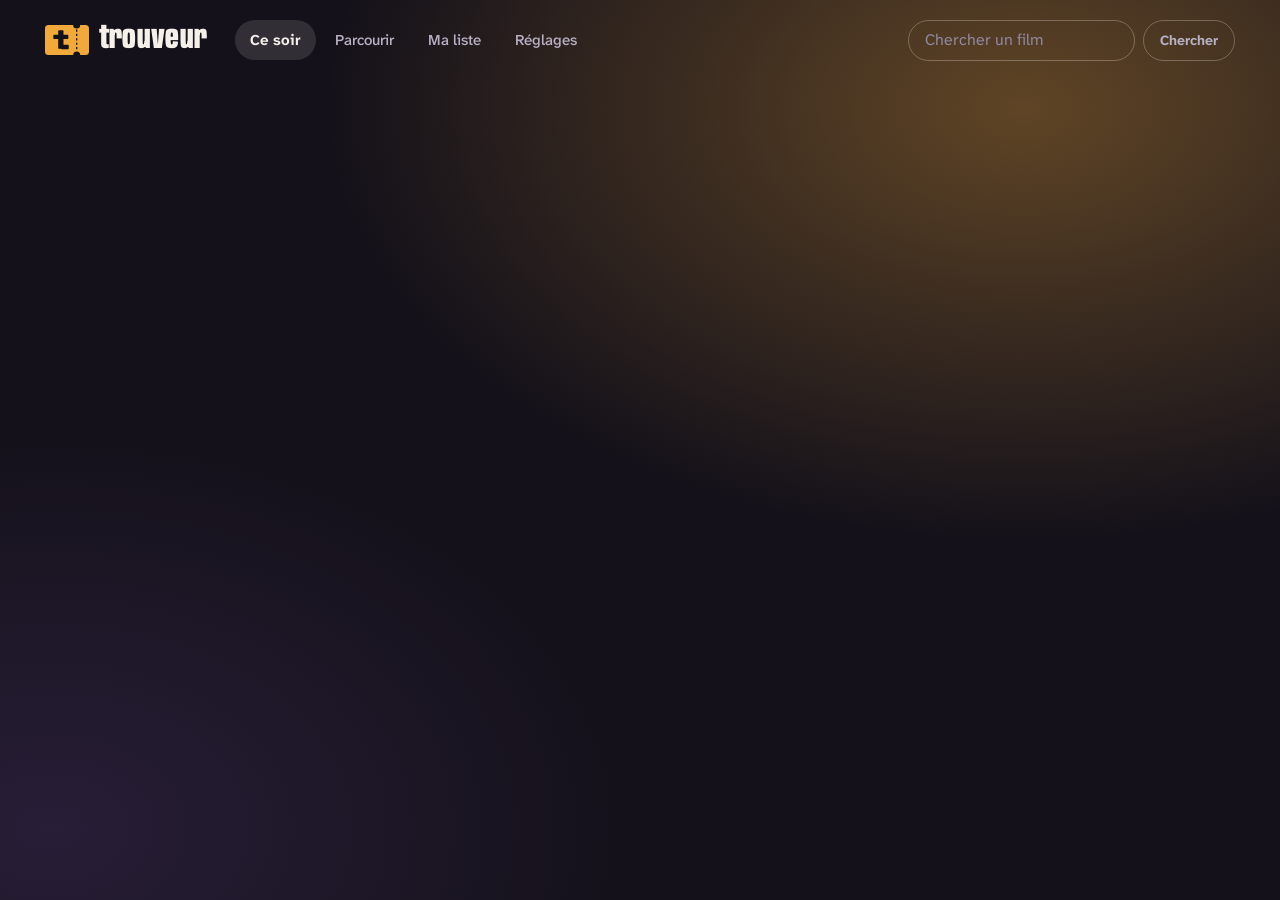
==== commit 99cea34b: "1.10.2 : la marque dans l'en-tête de la page Le mot « trouveur » de l'en-tête est précédé de la marq" ====
--- a/addon/app/web/index.html
+++ b/addon/app/web/index.html
@@ -8,12 +8,15 @@
 <link rel="preconnect" href="https://fonts.gstatic.com" crossorigin>
 <link href="https://fonts.googleapis.com/css2?family=Anybody:wdth,wght@50..150,500..900&family=Atkinson+Hyperlegible+Next:wght@400;500;700&display=swap" rel="stylesheet">
 <link rel="stylesheet" href="style.css">
-<link rel="icon" href="data:image/svg+xml,<svg xmlns='http://www.w3.org/2000/svg' viewBox='0 0 100 100'><text y='.9em' font-size='90'>&#127916;</text></svg>">
+<link rel="icon" type="image/svg+xml" href="favicon.svg">
 </head>
 <body data-screen="soir">
 
 <header class="masthead">
-  <span class="masthead-logo">trouveur</span>
+  <button type="button" class="masthead-logo" id="home-link" aria-label="Trouveur, retour à Ce soir">
+    <img class="masthead-mark" src="logo-mark.svg" alt="" width="44" height="30">
+    <span>trouveur</span>
+  </button>
 
   <nav class="mainnav" id="mainnav" aria-label="Navigation">
     <button type="button" data-nav="soir" aria-current="page">Ce soir</button>
@@ -85,6 +88,16 @@
           <output class="value" id="runtime-max-out">peu importe</output>
         </div>
         <input type="range" id="runtime-max" min="60" max="245" step="5" value="245">
+      </section>
+
+      <section class="field" id="certification-field">
+        <div class="field-head">
+          <label for="certification">Public</label>
+          <span class="hint">classement du film</span>
+        </div>
+        <select id="certification">
+          <option value="">Peu importe</option>
+        </select>
       </section>
 
       <section class="field">
@@ -273,6 +286,48 @@
           <p class="settings-state" id="plex-refresh-state"></p>
         </section>
 
+        <section class="settings-block" id="set-tv">
+          <h4>Télé</h4>
+          <p class="settings-help">
+            Lancer un film de ton serveur Plex sur un lecteur de Home Assistant :
+            télé, projecteur, boîtier. Rien n'est envoyé tant que tu ne cliques
+            pas sur « Lancer ».
+          </p>
+          <p class="settings-state" id="tv-availability"></p>
+          <label class="settings-field">
+            <span>Lecteur</span>
+            <select id="set-tv-player"><option value="">Aucun</option></select>
+          </label>
+          <label class="settings-field">
+            <span>Façon de lancer</span>
+            <select id="set-tv-method">
+              <option value="plex_client">Client Plex (entrée « Plex (…) »), par l'intégration Plex</option>
+              <option value="lien">Android TV, lien Plex vers le film</option>
+              <option value="lien_web">Android TV, lien web de Plex vers le film</option>
+              <option value="preplay">Android TV, lien vers la fiche du film (preplay)</option>
+              <option value="play">Android TV, lien de lecture (play)</option>
+              <option value="intent">Android TV, intent avec lecture (expérimental)</option>
+              <option value="app">Android TV, ouvrir seulement l'application Plex</option>
+              <option value="plex">Chromecast, par l'intégration Plex (avec plex://)</option>
+            </select>
+          </label>
+          <p class="settings-help settings-sub" id="tv-method-help"></p>
+          <label class="switch settings-switch">
+            <input type="checkbox" id="set-tv-confirm" checked>
+            <span class="switch-track"><span class="switch-knob"></span></span>
+            <span class="switch-label">Demander confirmation quand le lecteur est allumé</span>
+          </label>
+          <p class="settings-help settings-sub">
+            Un lecteur Android TV Remote ne dit pas s'il lit quelque chose, seulement
+            s'il est allumé. Avec cette case, un lecteur allumé demande un second clic
+            avant de lancer : mieux vaut un clic de trop qu'un film coupé.
+          </p>
+          <button type="button" class="btn btn-ghost settings-sync" id="tv-inspect">
+            Voir ce que l'appareil annonce
+          </button>
+          <div id="tv-state"></div>
+        </section>
+
         <section class="settings-block" id="set-services">
           <h4>Mes abonnements</h4>
           <p class="settings-help">
--- a/addon/app/web/style.css
+++ b/addon/app/web/style.css
@@ -81,7 +81,19 @@
   padding: 20px clamp(18px, 3.5vw, 48px) 0;
 }
 
+/* La marque et le mot : un seul bouton, qui ramène à « Ce soir ». */
 .masthead-logo {
+  display: flex;
+  align-items: center;
+  gap: 10px;
+  padding: 0;
+  font: inherit;
+  color: inherit;
+  background: none;
+  border: 0;
+  cursor: pointer;
+}
+.masthead-logo span {
   font-family: var(--display);
   font-stretch: 62%;
   font-weight: 800;
@@ -89,6 +101,8 @@
   line-height: 1;
   letter-spacing: 0.01em;
 }
+.masthead-logo:focus-visible { outline: 3px solid var(--text); outline-offset: 6px; border-radius: 4px; }
+.masthead-mark { display: block; width: 44px; height: 30px; }
 
 .mainnav { display: flex; gap: 4px; margin-right: auto; }
 .mainnav button {
@@ -684,138 +698,6 @@
 
 
 @keyframes spin { to { transform: rotate(360deg); } }
-
-.sheet-hide {
-  display: inline-flex;
-  align-items: center;
-  gap: 9px;
-  padding: 9px 16px;
-  font-size: 13.5px;
-  font-weight: 600;
-  color: var(--text-dim);
-  background: var(--surface-2);
-  border: 1px solid var(--line);
-  border-radius: var(--radius-sm);
-  cursor: pointer;
-  transition: color 0.15s, background 0.15s, border-color 0.15s;
-}
-.sheet-hide:hover {
-  color: var(--red);
-  background: var(--red-dim);
-  border-color: rgba(224, 100, 92, 0.4);
-}
-.sheet-hide-icon { position: relative; width: 13px; height: 13px; flex: none; }
-.sheet-hide-icon::before,
-.sheet-hide-icon::after {
-  content: "";
-  position: absolute;
-  top: 5.5px;
-  left: 0;
-  width: 13px;
-  height: 2px;
-  border-radius: 1px;
-  background: currentColor;
-}
-.sheet-hide-icon::before { transform: rotate(45deg); }
-.sheet-hide-icon::after { transform: rotate(-45deg); }
-
-.sheet-actions { display: flex; flex-wrap: wrap; gap: 9px; margin-top: 14px; }
-.sheet-actions .sheet-seen { margin-top: 0; }
-
-.sheet-want {
-  display: inline-flex;
-  align-items: center;
-  gap: 9px;
-  padding: 9px 16px;
-  font-size: 13.5px;
-  font-weight: 600;
-  color: var(--text-dim);
-  background: var(--surface-2);
-  border: 1px solid var(--line);
-  border-radius: var(--radius-sm);
-  cursor: pointer;
-  transition: color 0.15s, background 0.15s, border-color 0.15s;
-}
-.sheet-want:hover { color: var(--text); background: var(--surface-3); }
-.sheet-want-icon {
-  width: 11px;
-  height: 14px;
-  flex: none;
-  border: 1.8px solid currentColor;
-  border-bottom: 0;
-  clip-path: polygon(0 0, 100% 0, 100% 100%, 50% 68%, 0 100%);
-}
-.sheet-want.is-on {
-  color: #1a1408;
-  background: var(--gold);
-  border-color: transparent;
-}
-.sheet-want.is-on .sheet-want-icon { background: currentColor; }
-
-.sheet-seen {
-  display: inline-flex;
-  align-items: center;
-  gap: 9px;
-  margin-top: 14px;
-  padding: 9px 16px;
-  font-size: 13.5px;
-  font-weight: 600;
-  color: var(--text-dim);
-  background: var(--surface-2);
-  border: 1px solid var(--line);
-  border-radius: var(--radius-sm);
-  cursor: pointer;
-  transition: color 0.15s, background 0.15s, border-color 0.15s;
-}
-.sheet-seen:hover { color: var(--text); background: var(--surface-3); }
-.sheet-seen-icon {
-  width: 15px;
-  height: 15px;
-  flex: none;
-  border: 1.8px solid currentColor;
-  border-radius: 50%;
-}
-.sheet-seen.is-on {
-  color: #16240f;
-  background: var(--green);
-  border-color: transparent;
-}
-.sheet-seen.is-on .sheet-seen-icon {
-  position: relative;
-  border-color: transparent;
-  background: currentColor;
-}
-.sheet-seen.is-on .sheet-seen-icon::after {
-  content: "";
-  position: absolute;
-  left: 5px;
-  top: 1px;
-  width: 3px;
-  height: 8px;
-  border: solid var(--green);
-  border-width: 0 2px 2px 0;
-  transform: rotate(42deg);
-}
-
-.plex-card {
-  padding: 15px 17px;
-  background: var(--surface-2);
-  border: 1px solid rgba(229, 160, 13, 0.32);
-  border-radius: var(--radius-sm);
-}
-.plex-head { display: flex; align-items: center; gap: 11px; }
-.plex-mark {
-  padding: 3px 9px;
-  font-size: 11px;
-  font-weight: 700;
-  letter-spacing: 0.05em;
-  color: #241a02;
-  background: #e5a00d;
-  border-radius: 4px;
-}
-.plex-title { font-size: 14px; font-weight: 600; }
-.plex-facts { display: flex; flex-wrap: wrap; gap: 7px; margin-top: 12px; font-size: 13px; color: var(--text-dim); }
-.plex-open { margin-top: 13px; }
 
 .card-body { padding: 10px 2px 0; }
 .card-title {
@@ -850,48 +732,54 @@
   inset: 0;
   z-index: 50;
   display: flex;
-  align-items: flex-start;
+  align-items: center;
   justify-content: center;
   padding: clamp(12px, 4vh, 46px) 16px;
-  background: rgba(5, 6, 10, 0.78);
+  background: rgba(8, 6, 12, 0.8);
   backdrop-filter: blur(7px);
-  overflow-y: auto;
   animation: fade 0.18s ease;
 }
 @keyframes fade { from { opacity: 0; } }
 
+/* La fiche défile elle-même : c'est ce qui permet à la barre d'actions de rester
+   collée en bas pendant qu'on lit. */
 .sheet {
   position: relative;
   width: min(1000px, 100%);
+  max-height: 100%;
+  overflow-y: auto;
+  overscroll-behavior: contain;
   background: var(--surface);
   border: 1px solid var(--line);
   border-radius: 18px;
   box-shadow: 0 40px 90px -30px rgba(0, 0, 0, 0.95);
-  overflow: hidden;
   animation: rise 0.22s cubic-bezier(0.22, 1, 0.36, 1);
 }
 @keyframes rise { from { opacity: 0; transform: translateY(16px); } }
 
 .sheet-close {
-  position: absolute;
-  top: 14px; right: 14px;
-  z-index: 3;
-  width: 34px; height: 34px;
-  font-size: 22px;
+  position: sticky;
+  top: 12px;
+  z-index: 5;
+  display: block;
+  width: 44px;
+  height: 44px;
+  margin: 12px 12px -56px auto;
+  font-size: 24px;
   line-height: 1;
   color: var(--text);
-  background: rgba(10, 12, 17, 0.72);
+  background: rgba(20, 17, 26, 0.78);
   backdrop-filter: blur(6px);
   border: 1px solid var(--line);
   border-radius: 50%;
   cursor: pointer;
 }
 .sheet-close:hover { background: var(--surface-3); }
+.sheet-close:focus-visible { outline: 3px solid var(--text); outline-offset: 2px; }
 
 .sheet-hero {
   position: relative;
-  min-height: 210px;
-  padding: 0;
+  height: clamp(120px, 22vw, 200px);
   background-size: cover;
   background-position: center 22%;
 }
@@ -899,18 +787,22 @@
   content: "";
   position: absolute;
   inset: 0;
-  background: linear-gradient(180deg, rgba(20, 24, 34, 0.35) 0%, rgba(20, 24, 34, 0.9) 72%, var(--surface) 100%);
-}
-
-.sheet-main {
+  background: linear-gradient(180deg, rgba(29, 24, 37, 0.3) 0%, rgba(29, 24, 37, 0.9) 74%, var(--surface) 100%);
+}
+.sheet-hero.is-empty { height: 64px; background: none; }
+.sheet-hero.is-empty::after { display: none; }
+
+.sheet-top {
   position: relative;
   z-index: 2;
   display: grid;
   grid-template-columns: 190px minmax(0, 1fr);
   gap: 26px;
-  padding: 0 clamp(20px, 3vw, 34px) 28px;
-  margin-top: -110px;
-}
+  align-items: start;
+  margin-top: -90px;
+  padding: 0 clamp(20px, 3vw, 34px);
+}
+.sheet-hero.is-empty + .sheet-top { margin-top: 0; }
 
 .sheet-poster {
   width: 100%;
@@ -922,112 +814,185 @@
   box-shadow: var(--shadow);
 }
 
-.sheet-head { padding-top: 116px; }
+.sheet-head { min-width: 0; padding-top: 100px; }
+.sheet-hero.is-empty + .sheet-top .sheet-head { padding-top: 0; }
 .sheet-title {
   margin: 0;
   font-family: var(--display);
   font-stretch: 62%;
-  font-size: clamp(24px, 3vw, 33px);
-  font-weight: 700;
-  line-height: 1.12;
-  letter-spacing: -0.02em;
-}
-.sheet-original { margin: 6px 0 0; font-size: 14px; color: var(--text-faint); font-style: italic; }
-.sheet-tagline { margin: 12px 0 0; font-size: 15px; color: var(--gold-soft); font-family: var(--display); }
+  font-size: clamp(34px, 5vw, 54px);
+  font-weight: 800;
+  line-height: 0.95;
+  text-wrap: balance;
+  overflow-wrap: anywhere;
+}
+.sheet-original { margin: 8px 0 0; font-size: 14px; color: var(--text-faint); font-style: italic; }
+.sheet-tagline { margin: 12px 0 0; font-size: 17px; font-style: italic; color: var(--gold-soft); }
 
 .sheet-facts {
   display: flex;
   flex-wrap: wrap;
-  align-items: center;
-  gap: 8px;
-  margin-top: 14px;
+  align-items: baseline;
+  gap: 4px 18px;
+  margin-top: 16px;
+  font-size: 16px;
+}
+.fact-cert {
+  padding: 0 7px;
   font-size: 13px;
-  color: var(--text-dim);
-}
-.fact {
-  padding: 4px 10px;
-  background: var(--surface-2);
-  border: 1px solid var(--line);
-  border-radius: 999px;
-}
-.fact.is-cert { color: var(--gold-soft); border-color: rgba(242, 169, 59, 0.3); }
-
-.score {
-  display: flex;
-  align-items: center;
-  gap: 10px;
-  margin-top: 18px;
-  padding: 12px 16px;
-  background: var(--surface-2);
-  border: 1px solid var(--line);
-  border-radius: var(--radius-sm);
-}
-.score-big {
+  color: var(--gold-soft);
+  border: 1px solid rgba(242, 169, 59, 0.5);
+  border-radius: 3px;
+}
+
+.sheet-score { display: flex; flex-wrap: wrap; align-items: baseline; gap: 4px 10px; margin: 14px 0 0; }
+.sheet-score strong {
   font-family: var(--display);
-  font-stretch: 62%;
-  font-size: 30px;
-  font-weight: 700;
+  font-stretch: 70%;
+  font-size: 36px;
+  font-weight: 800;
   line-height: 1;
   color: var(--gold);
   font-variant-numeric: tabular-nums;
 }
-.score-scale { font-size: 13px; color: var(--text-faint); }
-.score-meta { margin-left: auto; text-align: right; font-size: 12px; color: var(--text-faint); }
-.score-bar {
-  height: 4px;
-  margin-top: 6px;
-  width: 120px;
-  background: var(--surface-3);
-  border-radius: 3px;
-  overflow: hidden;
-}
-.score-bar span { display: block; height: 100%; background: linear-gradient(90deg, var(--gold), var(--green)); }
-
-.sheet-section { margin-top: 26px; }
+.sheet-score span { font-size: 14px; color: var(--text-dim); }
+
+.sheet-sections { padding: 4px clamp(20px, 3vw, 34px) 30px; }
+.sheet-section { margin-top: 36px; }
 .sheet-section h4 {
-  margin: 0 0 10px;
-  font-size: 11.5px;
-  font-weight: 600;
-  letter-spacing: 0.09em;
-  text-transform: uppercase;
+  margin: 0 0 14px;
+  font-size: 20px;
+  font-weight: 700;
+  color: var(--text);
+}
+.sheet-section p { max-width: 68ch; margin: 0; line-height: 1.65; color: color-mix(in srgb, var(--text) 90%, transparent); }
+.sheet-section p.muted { color: var(--text-faint); }
+
+.where-slot .tickets { margin-top: 0; }
+.where-note { margin-top: 10px !important; font-size: 14px; }
+
+/* Toutes les versions du tracker, repliées sous le meilleur billet. */
+.versions { margin-top: 14px; }
+.versions > summary {
+  display: inline-flex;
+  align-items: center;
+  gap: 10px;
+  min-height: 44px;
+  font-size: 15px;
+  font-weight: 700;
   color: var(--text-dim);
-}
-.sheet-section p { margin: 0; color: #cfd6e4; }
-
-.links { display: flex; flex-wrap: wrap; gap: 8px; }
+  cursor: pointer;
+  list-style: none;
+}
+.versions > summary::-webkit-details-marker { display: none; }
+.versions > summary::after {
+  content: "";
+  width: 7px;
+  height: 7px;
+  border: solid currentColor;
+  border-width: 0 2px 2px 0;
+  transform: rotate(45deg);
+  transition: transform 0.15s;
+}
+.versions[open] > summary::after { transform: rotate(-135deg); }
+.versions > summary:hover { color: var(--text); }
+.versions > summary:focus-visible { outline: 3px solid var(--gold); outline-offset: 2px; }
+.versions-body { margin-top: 8px; }
+
+.links { display: flex; flex-wrap: wrap; gap: 0 24px; }
 .link-btn {
   display: inline-flex;
   align-items: center;
-  gap: 7px;
-  padding: 8px 13px;
-  font-size: 13px;
-  font-weight: 500;
-  color: var(--text);
-  text-decoration: none;
+  min-height: 44px;
+  font-size: 15px;
+  color: var(--text-dim);
+  text-decoration: underline;
+  text-underline-offset: 3px;
+}
+.link-btn:hover { color: var(--text); }
+.link-btn:focus-visible { outline: 3px solid var(--gold); outline-offset: 2px; }
+
+.technique { display: grid; grid-template-columns: max-content minmax(0, 1fr); gap: 8px 24px; margin: 0; max-width: 68ch; }
+.technique dt { color: var(--text-dim); }
+.technique dd { margin: 0; }
+
+/* La bande-annonce ne se charge qu'au clic : rien n'est demandé à YouTube avant. */
+.trailer-open {
+  display: flex;
+  flex-direction: column;
+  align-items: flex-start;
+  justify-content: flex-end;
+  gap: 4px;
+  width: 100%;
+  min-height: 120px;
+  padding: 18px 20px;
+  font: inherit;
+  color: var(--text);
+  text-align: left;
   background: var(--surface-2);
   border: 1px solid var(--line);
   border-radius: var(--radius-sm);
-  transition: background 0.14s, border-color 0.14s;
-}
-.link-btn:hover { background: var(--surface-3); border-color: var(--surface-3); }
-.links-note { width: 100%; margin: 4px 0 0; }
-.link-dot { width: 8px; height: 8px; border-radius: 2px; flex: none; }
-
+  cursor: pointer;
+}
+.trailer-open:hover { background: var(--surface-3); }
+.trailer-open:focus-visible { outline: 3px solid var(--text); outline-offset: 3px; }
+.trailer-open-title { display: flex; align-items: center; gap: 12px; font-size: 18px; font-weight: 700; }
+.trailer-open-title::before {
+  content: "";
+  border: solid transparent;
+  border-width: 9px 0 9px 15px;
+  border-left-color: var(--gold);
+}
+.trailer-open-lang { font-size: 14px; color: var(--text-dim); }
 .trailer {
   position: relative;
   aspect-ratio: 16 / 9;
   border: 1px solid var(--line);
-  border-radius: var(--radius);
+  border-radius: var(--radius-sm);
   overflow: hidden;
   background: #000;
 }
 .trailer iframe { width: 100%; height: 100%; border: 0; display: block; }
-.trailer-lang {
-  display: inline-block;
-  margin-top: 8px;
-  font-size: 12px;
-  color: var(--text-faint);
-}
+
+/* Les trois gestes, collés en bas de la fiche. */
+.sheet-bar {
+  position: sticky;
+  bottom: 0;
+  z-index: 4;
+  display: flex;
+  flex-wrap: wrap;
+  gap: 10px;
+  padding: 12px clamp(16px, 3vw, 34px) calc(12px + env(safe-area-inset-bottom, 0px));
+  background: color-mix(in srgb, var(--surface) 92%, transparent);
+  backdrop-filter: blur(10px);
+  border-top: 1px solid var(--line);
+}
+.sheet-want, .sheet-seen, .sheet-hide {
+  min-height: 46px;
+  padding: 10px 20px;
+  font: inherit;
+  font-size: 16px;
+  font-weight: 700;
+  color: var(--text);
+  background: none;
+  border: 2px solid color-mix(in srgb, var(--text) 40%, transparent);
+  border-radius: 4px;
+  cursor: pointer;
+}
+.sheet-want:hover, .sheet-seen:hover { border-color: var(--text); }
+.sheet-want.is-on { color: var(--gold); border-color: var(--gold); }
+.sheet-seen.is-on { color: var(--green); border-color: var(--green); }
+.sheet-hide {
+  margin-left: auto;
+  padding-inline: 8px;
+  font-weight: 500;
+  color: var(--text-dim);
+  border-color: transparent;
+  text-decoration: underline;
+  text-underline-offset: 3px;
+}
+.sheet-hide:hover { color: var(--red); }
+.sheet-want:focus-visible, .sheet-seen:focus-visible, .sheet-hide:focus-visible { outline: 3px solid var(--text); outline-offset: 2px; }
 
 .cast {
   display: grid;
@@ -1199,9 +1164,6 @@
 }
 
 @media (max-width: 700px) {
-  .sheet-main { grid-template-columns: 1fr; margin-top: -70px; }
-  .sheet-poster { width: 140px; }
-  .sheet-head { padding-top: 0; }
   .torrent { grid-template-columns: 1fr; }
   .torrent-stats { justify-content: flex-start; }
   .masthead { flex-wrap: wrap; }
@@ -1244,8 +1206,6 @@
   border-radius: 50%;
   opacity: 0.55;
 }
-
-.sheet-narrow { width: min(620px, 100%); }
 
 .settings { padding: 0; }
 .settings-title {
@@ -1449,7 +1409,6 @@
 
   /* En-tête compact : 220 px, c'est un cinquième de l'écran d'un téléphone. */
   .masthead { gap: 12px; padding: 14px 16px 12px; }
-  .masthead-mark { width: 32px; height: 32px; }
   .masthead h1 { font-size: 21px; }
   .masthead-tagline { display: none; }
   .masthead-status { display: none; }
@@ -1491,19 +1450,6 @@
 @media (max-width: 460px) {
   .grid { grid-template-columns: repeat(auto-fill, minmax(140px, 1fr)); gap: 12px; }
   .settings { padding: 0; }
-  .sheet-main { padding-left: 16px; padding-right: 16px; }
-  .masthead h1 { font-size: 19px; }
-}
-
-/* Sur une carte de ~147 px, la pastille « Vu » (58 px) et les badges de
-   disponibilité (jusqu'à 129 px) ne tiennent pas côte à côte : ils se
-   chevauchaient. On les empile, badges au-dessus de la pastille. */
-@media (max-width: 560px) {
-  .card-avail { bottom: 52px; flex-wrap: nowrap; }
-  /* Trois badges passeraient sur deux lignes et remonteraient jusqu'au bouton
-     « ne plus proposer ». Deux suffisent ici ; la fiche du film les montre
-     tous. */
-  .card-avail > :nth-child(n + 3) { display: none; }
 }
 
 /* ---------------- débordement horizontal sur téléphone ----------------
@@ -1522,38 +1468,15 @@
 }
 
 /* ------------------- fiche du film sur petit écran -------------------
-   Même piège que pour la mise en page principale : la piste « 1fr » de
-   .sheet-main s'élargissait pour contenir la rangée « Dans le même esprit »
-   (dix vignettes, ~1188 px), et toute la fiche débordait avec elle.
+   Même piège que pour la mise en page principale : une piste « 1fr » s'élargit
+   pour contenir son contenu (la rangée « Dans le même esprit », ~1188 px) et
+   toute la fiche débordait avec elle. Un enfant de grille a lui aussi
+   « min-width: auto » par défaut, d'où le min-width: 0 en dessous.
    ------------------------------------------------------------------ */
-@media (max-width: 700px) {
-  .sheet-main { grid-template-columns: minmax(0, 1fr); }
-  /* Un enfant de grille a lui aussi « min-width: auto » par défaut : sans
-     cela il reproduirait le débordement un cran plus bas. */
-  .sheet-main > * { min-width: 0; }
-  .sheet-section { min-width: 0; }
-  .similar-row { max-width: 100%; }
-
-  /* La colonne unique reste la bonne disposition : le synopsis, la
-     bande-annonce et les torrents ont besoin de toute la largeur. On gagne
-     de la hauteur plutôt que de la largeur. */
-  .sheet-main { gap: 16px; margin-top: -56px; }
-  .sheet-poster { width: 116px; }
-  .sheet-title { font-size: 21px; }
-  .sheet-hero { min-height: 150px; }
-  .sheet-section { margin-top: 20px; }
-}
+.sheet-top > *, .sheet-section { min-width: 0; }
+.similar-row { max-width: 100%; }
 
 @media (max-width: 460px) {
-  .sheet { border-radius: 14px; }
-  .sheet-main { gap: 12px; }
-  .sheet-poster { width: 96px; }
-  .sheet-title { font-size: 19px; }
-  .sheet-facts { gap: 6px; font-size: 12px; }
-  .score { padding: 10px 12px; }
-  .score-big { font-size: 25px; }
-  .score-meta { margin-left: auto; }
-  .score-bar { width: 84px; }
   .cast { grid-template-columns: repeat(auto-fill, minmax(78px, 1fr)); gap: 10px; }
 }
 
@@ -1692,7 +1615,7 @@
 /* Les billets : une source de visionnage par billet. Le premier, le plus
    immédiat, est plein ; le trou en haut et en bas marque la perforation. */
 
-.soir-tickets { display: flex; flex-wrap: wrap; gap: 12px; margin-top: 28px; }
+.soir-tickets, .tickets { display: flex; flex-wrap: wrap; gap: 12px; margin-top: 28px; }
 
 .stub {
   --notch: 104px;
@@ -1744,6 +1667,34 @@
 .stub-go:disabled { cursor: progress; opacity: 0.8; }
 .stub-go.is-failed { text-decoration: underline wavy; }
 
+.stub-link {
+  display: inline-block;
+  margin-top: 3px;
+  font-size: 13px;
+  color: inherit;
+  opacity: 0.85;
+  text-decoration: underline;
+  text-underline-offset: 2px;
+}
+.stub-link:hover { opacity: 1; }
+.stub-link:focus-visible { outline: 2px solid currentColor; outline-offset: 2px; }
+
+.launch-note { max-width: 62ch; margin: 12px 0 0; font-size: 15px; line-height: 1.5; color: var(--text-dim); }
+.launch-note.is-ok { color: var(--green); }
+.launch-note.is-error { color: #f2b2ad; }
+
+.launch-alt { max-width: 62ch; margin: 10px 0 0; }
+.launch-alt p { margin: 0; }
+.launch-alt-row { display: flex; flex-wrap: wrap; gap: 8px; margin-top: 8px; }
+.launch-alt-btn { min-height: 40px; padding: 6px 12px; font-size: 14px; }
+.launch-alt-retain { margin-top: 10px !important; font-size: 15px; color: var(--text-dim); }
+.tv-facts { margin-top: 12px; max-width: none; }
+#tv-availability { margin: 0 0 14px; }
+.soir-versions { max-width: 760px; margin-top: 18px; }
+.soir-versions:empty { display: none; }
+.soir-versions-title { margin: 0 0 12px; font-size: 20px; font-weight: 700; }
+.torrent-more { align-self: flex-start; margin-top: 4px; }
+
 .soir-actions { display: flex; flex-wrap: wrap; gap: 10px; margin-top: 26px; }
 .soir-btn {
   min-height: 46px;
@@ -1923,7 +1874,8 @@
 
 @media (max-width: 860px) {
   .masthead { flex-wrap: wrap; gap: 14px; }
-  .masthead-logo { font-size: 28px; }
+  .masthead-logo span { font-size: 28px; }
+  .masthead-mark { width: 38px; height: 26px; }
   .search { flex: 1 1 160px; }
   .search-go { display: none; }
 
@@ -2019,3 +1971,18 @@
 .field-more[open] > summary { margin-bottom: 14px; }
 
 .results-head h2 { font-size: 34px; font-weight: 800; line-height: 1; }
+
+@media (max-width: 700px) {
+  /* Sur téléphone la fiche prend tout l'écran. */
+  .sheet-backdrop { padding: 0; }
+  .sheet { width: 100%; height: 100%; border: 0; border-radius: 0; }
+  .sheet-top { grid-template-columns: 104px minmax(0, 1fr); gap: 16px; margin-top: -48px; }
+  .sheet-head { padding-top: 56px; }
+  .sheet-title { font-size: 34px; }
+  .sheet-facts { gap: 2px 14px; font-size: 15px; }
+  .sheet-sections { padding-bottom: 12px; }
+  .sheet-section { margin-top: 30px; }
+  .sheet-bar > .sheet-want, .sheet-bar > .sheet-seen { flex: 1 1 0; padding-inline: 8px; }
+  .technique { grid-template-columns: minmax(0, 1fr); gap: 0; }
+  .technique dd { margin-bottom: 10px; }
+}
